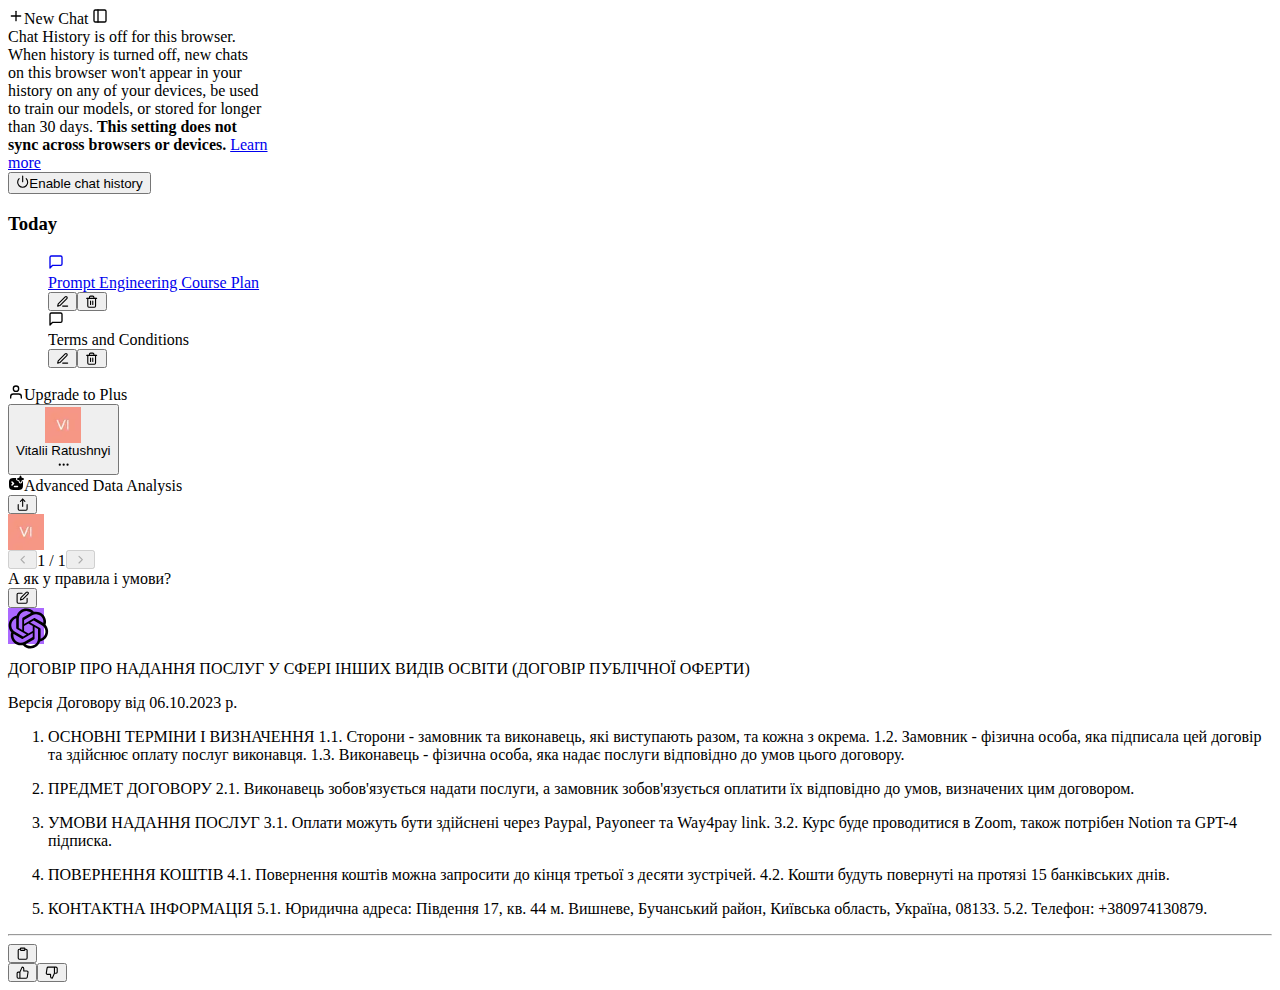
==== terms_and_conditions.html @ 93636dd3 "Terms and conditions;" ====
<html class="light" style="color-scheme: light;" lang="en-US"><head>
    <style>
        @media only screen and (max-width: 768px) { /* This is a common breakpoint for tablets and below */
            .mobile_sidebar {
                display: none;
            }
        }
    </style>
    <link rel="apple-touch-icon" sizes="180x180" href="./favicon/apple-touch-icon.png">
    <link rel="icon" type="image/png" sizes="32x32" href="./favicon/favicon-32x32.png">
    <link rel="icon" type="image/png" sizes="16x16" href="./favicon/favicon-16x16.png">
    <link rel="manifest" href="/site.webmanifest">
    <style data-rc-order="prepend" rc-util-key="@ant-design-icons">
        .anticon {
            display: inline-block;
            color: inherit;
            font-style: normal;
            line-height: 0;
            text-align: center;
            text-transform: none;
            vertical-align: -0.125em;
            text-rendering: optimizeLegibility;
            -webkit-font-smoothing: antialiased;
            -moz-osx-font-smoothing: grayscale;
        }

        .anticon > * {
            line-height: 1;
        }

        .anticon svg {
            display: inline-block;
        }

        .anticon::before {
            display: none;
        }

        .anticon .anticon-icon {
            display: block;
        }

        .anticon[tabindex] {
            cursor: pointer;
        }

        .anticon-spin::before,
        .anticon-spin {
            display: inline-block;
            -webkit-animation: loadingCircle 1s infinite linear;
            animation: loadingCircle 1s infinite linear;
        }

        @-webkit-keyframes loadingCircle {
            100% {
                -webkit-transform: rotate(360deg);
                transform: rotate(360deg);
            }
        }

        @keyframes loadingCircle {
            100% {
                -webkit-transform: rotate(360deg);
                transform: rotate(360deg);
            }
        }
    </style><style data-rc-order="prependQueue" data-css-hash="127d9k1" data-token-hash="1treug4">:where(.css-13uotkw) a{color:#1677ff;text-decoration:none;background-color:transparent;outline:none;cursor:pointer;transition:color 0.3s;-webkit-text-decoration-skip:objects;}:where(.css-13uotkw) a:hover{color:#69b1ff;}:where(.css-13uotkw) a:active{color:#0958d9;}:where(.css-13uotkw) a:active,:where(.css-13uotkw) a:hover{text-decoration:none;outline:0;}:where(.css-13uotkw) a:focus{text-decoration:none;outline:0;}:where(.css-13uotkw) a[disabled]{color:rgba(0, 0, 0, 0.25);cursor:not-allowed;}</style><style data-rc-order="prependQueue" data-css-hash="1sd47bw" data-token-hash="1treug4">:where(.css-13uotkw).ant-space{display:inline-flex;}:where(.css-13uotkw).ant-space-rtl{direction:rtl;}:where(.css-13uotkw).ant-space-vertical{flex-direction:column;}:where(.css-13uotkw).ant-space-align{flex-direction:column;}:where(.css-13uotkw).ant-space-align-center{align-items:center;}:where(.css-13uotkw).ant-space-align-start{align-items:flex-start;}:where(.css-13uotkw).ant-space-align-end{align-items:flex-end;}:where(.css-13uotkw).ant-space-align-baseline{align-items:baseline;}:where(.css-13uotkw).ant-space .ant-space-item:empty{display:none;}:where(.css-13uotkw).ant-space{display:inline-flex;}:where(.css-13uotkw).ant-space-block{display:flex;width:100%;}:where(.css-13uotkw).ant-space-vertical{flex-direction:column;}</style><style data-rc-order="prependQueue" data-css-hash="1xctx7a" data-token-hash="1treug4">:where(.css-13uotkw)[class^="ant-dropdown"],:where(.css-13uotkw)[class*=" ant-dropdown"]{font-family:-apple-system,BlinkMacSystemFont,'Segoe UI',Roboto,'Helvetica Neue',Arial,'Noto Sans',sans-serif,'Apple Color Emoji','Segoe UI Emoji','Segoe UI Symbol','Noto Color Emoji';font-size:14px;box-sizing:border-box;}:where(.css-13uotkw)[class^="ant-dropdown"]::before,:where(.css-13uotkw)[class*=" ant-dropdown"]::before,:where(.css-13uotkw)[class^="ant-dropdown"]::after,:where(.css-13uotkw)[class*=" ant-dropdown"]::after{box-sizing:border-box;}:where(.css-13uotkw)[class^="ant-dropdown"] [class^="ant-dropdown"],:where(.css-13uotkw)[class*=" ant-dropdown"] [class^="ant-dropdown"],:where(.css-13uotkw)[class^="ant-dropdown"] [class*=" ant-dropdown"],:where(.css-13uotkw)[class*=" ant-dropdown"] [class*=" ant-dropdown"]{box-sizing:border-box;}:where(.css-13uotkw)[class^="ant-dropdown"] [class^="ant-dropdown"]::before,:where(.css-13uotkw)[class*=" ant-dropdown"] [class^="ant-dropdown"]::before,:where(.css-13uotkw)[class^="ant-dropdown"] [class*=" ant-dropdown"]::before,:where(.css-13uotkw)[class*=" ant-dropdown"] [class*=" ant-dropdown"]::before,:where(.css-13uotkw)[class^="ant-dropdown"] [class^="ant-dropdown"]::after,:where(.css-13uotkw)[class*=" ant-dropdown"] [class^="ant-dropdown"]::after,:where(.css-13uotkw)[class^="ant-dropdown"] [class*=" ant-dropdown"]::after,:where(.css-13uotkw)[class*=" ant-dropdown"] [class*=" ant-dropdown"]::after{box-sizing:border-box;}:where(.css-13uotkw).ant-dropdown{box-sizing:border-box;margin:0;padding:0;color:rgba(0, 0, 0, 0.88);font-size:14px;line-height:1.5714285714285714;list-style:none;font-family:-apple-system,BlinkMacSystemFont,'Segoe UI',Roboto,'Helvetica Neue',Arial,'Noto Sans',sans-serif,'Apple Color Emoji','Segoe UI Emoji','Segoe UI Symbol','Noto Color Emoji';position:absolute;top:-9999px;left:-9999px;z-index:1050;display:block;}:where(.css-13uotkw).ant-dropdown::before{position:absolute;inset-block:-4px;z-index:-9999;opacity:0.0001;content:"";}:where(.css-13uotkw).ant-dropdown-trigger.ant-btn>.anticon-down,:where(.css-13uotkw).ant-dropdown-trigger.ant-btn>.ant-btn-icon>.anticon-down{font-size:12px;}:where(.css-13uotkw).ant-dropdown .ant-dropdown-wrap{position:relative;}:where(.css-13uotkw).ant-dropdown .ant-dropdown-wrap .ant-btn>.anticon-down{font-size:12px;}:where(.css-13uotkw).ant-dropdown .ant-dropdown-wrap .anticon-down::before{transition:transform 0.2s;}:where(.css-13uotkw).ant-dropdown .ant-dropdown-wrap-open .anticon-down::before{transform:rotate(180deg);}:where(.css-13uotkw).ant-dropdown-hidden,:where(.css-13uotkw).ant-dropdown-menu-hidden,:where(.css-13uotkw).ant-dropdown-menu-submenu-hidden{display:none;}:where(.css-13uotkw).ant-dropdown.ant-slide-down-enter.ant-slide-down-enter-active.ant-dropdown-placement-bottomLeft,:where(.css-13uotkw).ant-dropdown.ant-slide-down-appear.ant-slide-down-appear-active.ant-dropdown-placement-bottomLeft,:where(.css-13uotkw).ant-dropdown.ant-slide-down-enter.ant-slide-down-enter-active.ant-dropdown-placement-bottom,:where(.css-13uotkw).ant-dropdown.ant-slide-down-appear.ant-slide-down-appear-active.ant-dropdown-placement-bottom,:where(.css-13uotkw).ant-dropdown.ant-slide-down-enter.ant-slide-down-enter-active.ant-dropdown-placement-bottomRight,:where(.css-13uotkw).ant-dropdown.ant-slide-down-appear.ant-slide-down-appear-active.ant-dropdown-placement-bottomRight{animation-name:css-13uotkw-antSlideUpIn;}:where(.css-13uotkw).ant-dropdown.ant-slide-up-enter.ant-slide-up-enter-active.ant-dropdown-placement-topLeft,:where(.css-13uotkw).ant-dropdown.ant-slide-up-appear.ant-slide-up-appear-active.ant-dropdown-placement-topLeft,:where(.css-13uotkw).ant-dropdown.ant-slide-up-enter.ant-slide-up-enter-active.ant-dropdown-placement-top,:where(.css-13uotkw).ant-dropdown.ant-slide-up-appear.ant-slide-up-appear-active.ant-dropdown-placement-top,:where(.css-13uotkw).ant-dropdown.ant-slide-up-enter.ant-slide-up-enter-active.ant-dropdown-placement-topRight,:where(.css-13uotkw).ant-dropdown.ant-slide-up-appear.ant-slide-up-appear-active.ant-dropdown-placement-topRight{animation-name:css-13uotkw-antSlideDownIn;}:where(.css-13uotkw).ant-dropdown.ant-slide-down-leave.ant-slide-down-leave-active.ant-dropdown-placement-bottomLeft,:where(.css-13uotkw).ant-dropdown.ant-slide-down-leave.ant-slide-down-leave-active.ant-dropdown-placement-bottom,:where(.css-13uotkw).ant-dropdown.ant-slide-down-leave.ant-slide-down-leave-active.ant-dropdown-placement-bottomRight{animation-name:css-13uotkw-antSlideUpOut;}:where(.css-13uotkw).ant-dropdown.ant-slide-up-leave.ant-slide-up-leave-active.ant-dropdown-placement-topLeft,:where(.css-13uotkw).ant-dropdown.ant-slide-up-leave.ant-slide-up-leave-active.ant-dropdown-placement-top,:where(.css-13uotkw).ant-dropdown.ant-slide-up-leave.ant-slide-up-leave-active.ant-dropdown-placement-topRight{animation-name:css-13uotkw-antSlideDownOut;}:where(.css-13uotkw).ant-dropdown .ant-dropdown-arrow{position:absolute;z-index:1;display:block;pointer-events:none;width:16px;height:16px;overflow:hidden;}:where(.css-13uotkw).ant-dropdown .ant-dropdown-arrow::before{position:absolute;bottom:0;inset-inline-start:0;width:16px;height:8px;background:#ffffff;clip-path:polygon(1.6568542494923806px 100%, 50% 1.6568542494923806px, 14.34314575050762px 100%, 1.6568542494923806px 100%);clip-path:path('M 0 8 A 4 4 0 0 0 2.82842712474619 6.82842712474619 L 6.585786437626905 3.0710678118654755 A 2 2 0 0 1 9.414213562373096 3.0710678118654755 L 13.17157287525381 6.82842712474619 A 4 4 0 0 0 16 8 Z');content:"";}:where(.css-13uotkw).ant-dropdown .ant-dropdown-arrow::after{content:"";position:absolute;width:8.970562748477143px;height:8.970562748477143px;bottom:0;inset-inline:0;margin:auto;border-radius:0 0 2px 0;transform:translateY(50%) rotate(-135deg);box-shadow:2px 2px 5px rgba(0, 0, 0, 0.05);z-index:0;background:transparent;}:where(.css-13uotkw).ant-dropdown .ant-dropdown-arrow:before{background:#ffffff;}:where(.css-13uotkw).ant-dropdown-placement-top .ant-dropdown-arrow,:where(.css-13uotkw).ant-dropdown-placement-topLeft .ant-dropdown-arrow,:where(.css-13uotkw).ant-dropdown-placement-topRight .ant-dropdown-arrow{bottom:0;transform:translateY(100%) rotate(180deg);}:where(.css-13uotkw).ant-dropdown-placement-top .ant-dropdown-arrow{left:50%;transform:translateX(-50%) translateY(100%) rotate(180deg);}:where(.css-13uotkw).ant-dropdown-placement-topLeft .ant-dropdown-arrow{left:12px;}:where(.css-13uotkw).ant-dropdown-placement-topRight .ant-dropdown-arrow{right:12px;}:where(.css-13uotkw).ant-dropdown-placement-bottom .ant-dropdown-arrow,:where(.css-13uotkw).ant-dropdown-placement-bottomLeft .ant-dropdown-arrow,:where(.css-13uotkw).ant-dropdown-placement-bottomRight .ant-dropdown-arrow{top:0;transform:translateY(-100%);}:where(.css-13uotkw).ant-dropdown-placement-bottom .ant-dropdown-arrow{left:50%;transform:translateX(-50%) translateY(-100%);}:where(.css-13uotkw).ant-dropdown-placement-bottomLeft .ant-dropdown-arrow{left:12px;}:where(.css-13uotkw).ant-dropdown-placement-bottomRight .ant-dropdown-arrow{right:12px;}:where(.css-13uotkw).ant-dropdown .ant-dropdown-menu{position:relative;margin:0;}:where(.css-13uotkw).ant-dropdown-menu-submenu-popup{position:absolute;z-index:1050;background:transparent;box-shadow:none;transform-origin:0 0;}:where(.css-13uotkw).ant-dropdown-menu-submenu-popup ul,:where(.css-13uotkw).ant-dropdown-menu-submenu-popup li{list-style:none;margin:0;}:where(.css-13uotkw).ant-dropdown .ant-dropdown-menu,:where(.css-13uotkw).ant-dropdown-menu-submenu .ant-dropdown-menu{padding:4px;list-style-type:none;background-color:#ffffff;background-clip:padding-box;border-radius:8px;outline:none;box-shadow:0 6px 16px 0 rgba(0, 0, 0, 0.08),0 3px 6px -4px rgba(0, 0, 0, 0.12),0 9px 28px 8px rgba(0, 0, 0, 0.05);}:where(.css-13uotkw).ant-dropdown .ant-dropdown-menu:focus-visible,:where(.css-13uotkw).ant-dropdown-menu-submenu .ant-dropdown-menu:focus-visible{outline:4px solid #6e7375;outline-offset:1px;transition:outline-offset 0s,outline 0s;}:where(.css-13uotkw).ant-dropdown .ant-dropdown-menu .ant-dropdown-menu-item-group-title,:where(.css-13uotkw).ant-dropdown-menu-submenu .ant-dropdown-menu .ant-dropdown-menu-item-group-title{padding:5px 12px;color:rgba(0, 0, 0, 0.45);transition:all 0.2s;}:where(.css-13uotkw).ant-dropdown .ant-dropdown-menu .ant-dropdown-menu-item,:where(.css-13uotkw).ant-dropdown-menu-submenu .ant-dropdown-menu .ant-dropdown-menu-item{position:relative;display:flex;align-items:center;}:where(.css-13uotkw).ant-dropdown .ant-dropdown-menu .ant-dropdown-menu-item-icon,:where(.css-13uotkw).ant-dropdown-menu-submenu .ant-dropdown-menu .ant-dropdown-menu-item-icon{min-width:14px;margin-inline-end:8px;font-size:12px;}:where(.css-13uotkw).ant-dropdown .ant-dropdown-menu .ant-dropdown-menu-title-content,:where(.css-13uotkw).ant-dropdown-menu-submenu .ant-dropdown-menu .ant-dropdown-menu-title-content{flex:auto;}:where(.css-13uotkw).ant-dropdown .ant-dropdown-menu .ant-dropdown-menu-title-content >a,:where(.css-13uotkw).ant-dropdown-menu-submenu .ant-dropdown-menu .ant-dropdown-menu-title-content >a{color:inherit;transition:all 0.2s;}:where(.css-13uotkw).ant-dropdown .ant-dropdown-menu .ant-dropdown-menu-title-content >a:hover,:where(.css-13uotkw).ant-dropdown-menu-submenu .ant-dropdown-menu .ant-dropdown-menu-title-content >a:hover{color:inherit;}:where(.css-13uotkw).ant-dropdown .ant-dropdown-menu .ant-dropdown-menu-title-content >a::after,:where(.css-13uotkw).ant-dropdown-menu-submenu .ant-dropdown-menu .ant-dropdown-menu-title-content >a::after{position:absolute;inset:0;content:"";}:where(.css-13uotkw).ant-dropdown .ant-dropdown-menu .ant-dropdown-menu-item,:where(.css-13uotkw).ant-dropdown-menu-submenu .ant-dropdown-menu .ant-dropdown-menu-item,:where(.css-13uotkw).ant-dropdown .ant-dropdown-menu .ant-dropdown-menu-submenu-title,:where(.css-13uotkw).ant-dropdown-menu-submenu .ant-dropdown-menu .ant-dropdown-menu-submenu-title{clear:both;margin:0;padding:5px 12px;color:rgba(0, 0, 0, 0.88);font-weight:normal;font-size:14px;line-height:1.5714285714285714;cursor:pointer;transition:all 0.2s;border-radius:4px;}:where(.css-13uotkw).ant-dropdown .ant-dropdown-menu .ant-dropdown-menu-item:hover,:where(.css-13uotkw).ant-dropdown-menu-submenu .ant-dropdown-menu .ant-dropdown-menu-item:hover,:where(.css-13uotkw).ant-dropdown .ant-dropdown-menu .ant-dropdown-menu-submenu-title:hover,:where(.css-13uotkw).ant-dropdown-menu-submenu .ant-dropdown-menu .ant-dropdown-menu-submenu-title:hover,:where(.css-13uotkw).ant-dropdown .ant-dropdown-menu .ant-dropdown-menu-item-active,:where(.css-13uotkw).ant-dropdown-menu-submenu .ant-dropdown-menu .ant-dropdown-menu-item-active,:where(.css-13uotkw).ant-dropdown .ant-dropdown-menu .ant-dropdown-menu-submenu-title-active,:where(.css-13uotkw).ant-dropdown-menu-submenu .ant-dropdown-menu .ant-dropdown-menu-submenu-title-active{background-color:rgba(0, 0, 0, 0.04);}:where(.css-13uotkw).ant-dropdown .ant-dropdown-menu .ant-dropdown-menu-item:focus-visible,:where(.css-13uotkw).ant-dropdown-menu-submenu .ant-dropdown-menu .ant-dropdown-menu-item:focus-visible,:where(.css-13uotkw).ant-dropdown .ant-dropdown-menu .ant-dropdown-menu-submenu-title:focus-visible,:where(.css-13uotkw).ant-dropdown-menu-submenu .ant-dropdown-menu .ant-dropdown-menu-submenu-title:focus-visible{outline:4px solid #6e7375;outline-offset:1px;transition:outline-offset 0s,outline 0s;}:where(.css-13uotkw).ant-dropdown .ant-dropdown-menu .ant-dropdown-menu-item-selected,:where(.css-13uotkw).ant-dropdown-menu-submenu .ant-dropdown-menu .ant-dropdown-menu-item-selected,:where(.css-13uotkw).ant-dropdown .ant-dropdown-menu .ant-dropdown-menu-submenu-title-selected,:where(.css-13uotkw).ant-dropdown-menu-submenu .ant-dropdown-menu .ant-dropdown-menu-submenu-title-selected{color:#36454f;background-color:#868d8f;}:where(.css-13uotkw).ant-dropdown .ant-dropdown-menu .ant-dropdown-menu-item-selected:hover,:where(.css-13uotkw).ant-dropdown-menu-submenu .ant-dropdown-menu .ant-dropdown-menu-item-selected:hover,:where(.css-13uotkw).ant-dropdown .ant-dropdown-menu .ant-dropdown-menu-submenu-title-selected:hover,:where(.css-13uotkw).ant-dropdown-menu-submenu .ant-dropdown-menu .ant-dropdown-menu-submenu-title-selected:hover,:where(.css-13uotkw).ant-dropdown .ant-dropdown-menu .ant-dropdown-menu-item-selected-active,:where(.css-13uotkw).ant-dropdown-menu-submenu .ant-dropdown-menu .ant-dropdown-menu-item-selected-active,:where(.css-13uotkw).ant-dropdown .ant-dropdown-menu .ant-dropdown-menu-submenu-title-selected-active,:where(.css-13uotkw).ant-dropdown-menu-submenu .ant-dropdown-menu .ant-dropdown-menu-submenu-title-selected-active{background-color:#7a8082;}:where(.css-13uotkw).ant-dropdown .ant-dropdown-menu .ant-dropdown-menu-item-disabled,:where(.css-13uotkw).ant-dropdown-menu-submenu .ant-dropdown-menu .ant-dropdown-menu-item-disabled,:where(.css-13uotkw).ant-dropdown .ant-dropdown-menu .ant-dropdown-menu-submenu-title-disabled,:where(.css-13uotkw).ant-dropdown-menu-submenu .ant-dropdown-menu .ant-dropdown-menu-submenu-title-disabled{color:rgba(0, 0, 0, 0.25);cursor:not-allowed;}:where(.css-13uotkw).ant-dropdown .ant-dropdown-menu .ant-dropdown-menu-item-disabled:hover,:where(.css-13uotkw).ant-dropdown-menu-submenu .ant-dropdown-menu .ant-dropdown-menu-item-disabled:hover,:where(.css-13uotkw).ant-dropdown .ant-dropdown-menu .ant-dropdown-menu-submenu-title-disabled:hover,:where(.css-13uotkw).ant-dropdown-menu-submenu .ant-dropdown-menu .ant-dropdown-menu-submenu-title-disabled:hover{color:rgba(0, 0, 0, 0.25);background-color:#ffffff;cursor:not-allowed;}:where(.css-13uotkw).ant-dropdown .ant-dropdown-menu .ant-dropdown-menu-item-disabled a,:where(.css-13uotkw).ant-dropdown-menu-submenu .ant-dropdown-menu .ant-dropdown-menu-item-disabled a,:where(.css-13uotkw).ant-dropdown .ant-dropdown-menu .ant-dropdown-menu-submenu-title-disabled a,:where(.css-13uotkw).ant-dropdown-menu-submenu .ant-dropdown-menu .ant-dropdown-menu-submenu-title-disabled a{pointer-events:none;}:where(.css-13uotkw).ant-dropdown .ant-dropdown-menu .ant-dropdown-menu-item-divider,:where(.css-13uotkw).ant-dropdown-menu-submenu .ant-dropdown-menu .ant-dropdown-menu-item-divider,:where(.css-13uotkw).ant-dropdown .ant-dropdown-menu .ant-dropdown-menu-submenu-title-divider,:where(.css-13uotkw).ant-dropdown-menu-submenu .ant-dropdown-menu .ant-dropdown-menu-submenu-title-divider{height:1px;margin:4px 0;overflow:hidden;line-height:0;background-color:rgba(5, 5, 5, 0.06);}:where(.css-13uotkw).ant-dropdown .ant-dropdown-menu .ant-dropdown-menu-item .ant-dropdown-menu-submenu-expand-icon,:where(.css-13uotkw).ant-dropdown-menu-submenu .ant-dropdown-menu .ant-dropdown-menu-item .ant-dropdown-menu-submenu-expand-icon,:where(.css-13uotkw).ant-dropdown .ant-dropdown-menu .ant-dropdown-menu-submenu-title .ant-dropdown-menu-submenu-expand-icon,:where(.css-13uotkw).ant-dropdown-menu-submenu .ant-dropdown-menu .ant-dropdown-menu-submenu-title .ant-dropdown-menu-submenu-expand-icon{position:absolute;inset-inline-end:8px;}:where(.css-13uotkw).ant-dropdown .ant-dropdown-menu .ant-dropdown-menu-item .ant-dropdown-menu-submenu-expand-icon .ant-dropdown-menu-submenu-arrow-icon,:where(.css-13uotkw).ant-dropdown-menu-submenu .ant-dropdown-menu .ant-dropdown-menu-item .ant-dropdown-menu-submenu-expand-icon .ant-dropdown-menu-submenu-arrow-icon,:where(.css-13uotkw).ant-dropdown .ant-dropdown-menu .ant-dropdown-menu-submenu-title .ant-dropdown-menu-submenu-expand-icon .ant-dropdown-menu-submenu-arrow-icon,:where(.css-13uotkw).ant-dropdown-menu-submenu .ant-dropdown-menu .ant-dropdown-menu-submenu-title .ant-dropdown-menu-submenu-expand-icon .ant-dropdown-menu-submenu-arrow-icon{margin-inline-end:0!important;color:rgba(0, 0, 0, 0.45);font-size:12px;font-style:normal;}:where(.css-13uotkw).ant-dropdown .ant-dropdown-menu .ant-dropdown-menu-item-group-list,:where(.css-13uotkw).ant-dropdown-menu-submenu .ant-dropdown-menu .ant-dropdown-menu-item-group-list{margin:0 8px;padding:0;list-style:none;}:where(.css-13uotkw).ant-dropdown .ant-dropdown-menu .ant-dropdown-menu-submenu-title,:where(.css-13uotkw).ant-dropdown-menu-submenu .ant-dropdown-menu .ant-dropdown-menu-submenu-title{padding-inline-end:24px;}:where(.css-13uotkw).ant-dropdown .ant-dropdown-menu .ant-dropdown-menu-submenu-vertical,:where(.css-13uotkw).ant-dropdown-menu-submenu .ant-dropdown-menu .ant-dropdown-menu-submenu-vertical{position:relative;}:where(.css-13uotkw).ant-dropdown .ant-dropdown-menu .ant-dropdown-menu-submenu.ant-dropdown-menu-submenu-disabled .ant-dropdown-menu-submenu-title,:where(.css-13uotkw).ant-dropdown-menu-submenu .ant-dropdown-menu .ant-dropdown-menu-submenu.ant-dropdown-menu-submenu-disabled .ant-dropdown-menu-submenu-title,:where(.css-13uotkw).ant-dropdown .ant-dropdown-menu .ant-dropdown-menu-submenu.ant-dropdown-menu-submenu-disabled .ant-dropdown-menu-submenu-title .ant-dropdown-menu-submenu-arrow-icon,:where(.css-13uotkw).ant-dropdown-menu-submenu .ant-dropdown-menu .ant-dropdown-menu-submenu.ant-dropdown-menu-submenu-disabled .ant-dropdown-menu-submenu-title .ant-dropdown-menu-submenu-arrow-icon{color:rgba(0, 0, 0, 0.25);background-color:#ffffff;cursor:not-allowed;}:where(.css-13uotkw).ant-dropdown .ant-dropdown-menu .ant-dropdown-menu-submenu-selected .ant-dropdown-menu-submenu-title,:where(.css-13uotkw).ant-dropdown-menu-submenu .ant-dropdown-menu .ant-dropdown-menu-submenu-selected .ant-dropdown-menu-submenu-title{color:#36454f;}:where(.css-13uotkw).ant-slide-up-enter,:where(.css-13uotkw).ant-slide-up-appear{animation-duration:0.2s;animation-fill-mode:both;animation-play-state:paused;}:where(.css-13uotkw).ant-slide-up-leave{animation-duration:0.2s;animation-fill-mode:both;animation-play-state:paused;}:where(.css-13uotkw).ant-slide-up-enter.ant-slide-up-enter-active,:where(.css-13uotkw).ant-slide-up-appear.ant-slide-up-appear-active{animation-name:css-13uotkw-antSlideUpIn;animation-play-state:running;}:where(.css-13uotkw).ant-slide-up-leave.ant-slide-up-leave-active{animation-name:css-13uotkw-antSlideUpOut;animation-play-state:running;pointer-events:none;}:where(.css-13uotkw).ant-slide-up-enter,:where(.css-13uotkw).ant-slide-up-appear{transform:scale(0);transform-origin:0% 0%;opacity:0;animation-timing-function:cubic-bezier(0.23, 1, 0.32, 1);}:where(.css-13uotkw).ant-slide-up-enter-prepare,:where(.css-13uotkw).ant-slide-up-appear-prepare{transform:scale(1);}:where(.css-13uotkw).ant-slide-up-leave{animation-timing-function:cubic-bezier(0.755, 0.05, 0.855, 0.06);}:where(.css-13uotkw).ant-slide-down-enter,:where(.css-13uotkw).ant-slide-down-appear{animation-duration:0.2s;animation-fill-mode:both;animation-play-state:paused;}:where(.css-13uotkw).ant-slide-down-leave{animation-duration:0.2s;animation-fill-mode:both;animation-play-state:paused;}:where(.css-13uotkw).ant-slide-down-enter.ant-slide-down-enter-active,:where(.css-13uotkw).ant-slide-down-appear.ant-slide-down-appear-active{animation-name:css-13uotkw-antSlideDownIn;animation-play-state:running;}:where(.css-13uotkw).ant-slide-down-leave.ant-slide-down-leave-active{animation-name:css-13uotkw-antSlideDownOut;animation-play-state:running;pointer-events:none;}:where(.css-13uotkw).ant-slide-down-enter,:where(.css-13uotkw).ant-slide-down-appear{transform:scale(0);transform-origin:0% 0%;opacity:0;animation-timing-function:cubic-bezier(0.23, 1, 0.32, 1);}:where(.css-13uotkw).ant-slide-down-enter-prepare,:where(.css-13uotkw).ant-slide-down-appear-prepare{transform:scale(1);}:where(.css-13uotkw).ant-slide-down-leave{animation-timing-function:cubic-bezier(0.755, 0.05, 0.855, 0.06);}:where(.css-13uotkw).ant-move-up-enter,:where(.css-13uotkw).ant-move-up-appear{animation-duration:0.2s;animation-fill-mode:both;animation-play-state:paused;}:where(.css-13uotkw).ant-move-up-leave{animation-duration:0.2s;animation-fill-mode:both;animation-play-state:paused;}:where(.css-13uotkw).ant-move-up-enter.ant-move-up-enter-active,:where(.css-13uotkw).ant-move-up-appear.ant-move-up-appear-active{animation-name:css-13uotkw-antMoveUpIn;animation-play-state:running;}:where(.css-13uotkw).ant-move-up-leave.ant-move-up-leave-active{animation-name:css-13uotkw-antMoveUpOut;animation-play-state:running;pointer-events:none;}:where(.css-13uotkw).ant-move-up-enter,:where(.css-13uotkw).ant-move-up-appear{opacity:0;animation-timing-function:cubic-bezier(0.08, 0.82, 0.17, 1);}:where(.css-13uotkw).ant-move-up-leave{animation-timing-function:cubic-bezier(0.78, 0.14, 0.15, 0.86);}:where(.css-13uotkw).ant-move-down-enter,:where(.css-13uotkw).ant-move-down-appear{animation-duration:0.2s;animation-fill-mode:both;animation-play-state:paused;}:where(.css-13uotkw).ant-move-down-leave{animation-duration:0.2s;animation-fill-mode:both;animation-play-state:paused;}:where(.css-13uotkw).ant-move-down-enter.ant-move-down-enter-active,:where(.css-13uotkw).ant-move-down-appear.ant-move-down-appear-active{animation-name:css-13uotkw-antMoveDownIn;animation-play-state:running;}:where(.css-13uotkw).ant-move-down-leave.ant-move-down-leave-active{animation-name:css-13uotkw-antMoveDownOut;animation-play-state:running;pointer-events:none;}:where(.css-13uotkw).ant-move-down-enter,:where(.css-13uotkw).ant-move-down-appear{opacity:0;animation-timing-function:cubic-bezier(0.08, 0.82, 0.17, 1);}:where(.css-13uotkw).ant-move-down-leave{animation-timing-function:cubic-bezier(0.78, 0.14, 0.15, 0.86);}:where(.css-13uotkw).ant-zoom-big-enter,:where(.css-13uotkw).ant-zoom-big-appear{animation-duration:0.2s;animation-fill-mode:both;animation-play-state:paused;}:where(.css-13uotkw).ant-zoom-big-leave{animation-duration:0.2s;animation-fill-mode:both;animation-play-state:paused;}:where(.css-13uotkw).ant-zoom-big-enter.ant-zoom-big-enter-active,:where(.css-13uotkw).ant-zoom-big-appear.ant-zoom-big-appear-active{animation-name:css-13uotkw-antZoomBigIn;animation-play-state:running;}:where(.css-13uotkw).ant-zoom-big-leave.ant-zoom-big-leave-active{animation-name:css-13uotkw-antZoomBigOut;animation-play-state:running;pointer-events:none;}:where(.css-13uotkw).ant-zoom-big-enter,:where(.css-13uotkw).ant-zoom-big-appear{transform:scale(0);opacity:0;animation-timing-function:cubic-bezier(0.08, 0.82, 0.17, 1);}:where(.css-13uotkw).ant-zoom-big-enter-prepare,:where(.css-13uotkw).ant-zoom-big-appear-prepare{transform:none;}:where(.css-13uotkw).ant-zoom-big-leave{animation-timing-function:cubic-bezier(0.78, 0.14, 0.15, 0.86);}:where(.css-13uotkw).ant-dropdown .ant-dropdown-menu .ant-dropdown-menu-item.ant-dropdown-menu-item-danger:not(.ant-dropdown-menu-item-disabled),:where(.css-13uotkw).ant-dropdown-menu-submenu .ant-dropdown-menu .ant-dropdown-menu-item.ant-dropdown-menu-item-danger:not(.ant-dropdown-menu-item-disabled){color:#ff4d4f;}:where(.css-13uotkw).ant-dropdown .ant-dropdown-menu .ant-dropdown-menu-item.ant-dropdown-menu-item-danger:not(.ant-dropdown-menu-item-disabled):hover,:where(.css-13uotkw).ant-dropdown-menu-submenu .ant-dropdown-menu .ant-dropdown-menu-item.ant-dropdown-menu-item-danger:not(.ant-dropdown-menu-item-disabled):hover{color:#fff;background-color:#ff4d4f;}</style><style data-rc-order="prependQueue" data-css-hash="_effect-css-13uotkw-antSlideUpIn">@keyframes css-13uotkw-antSlideUpIn{0%{transform:scaleY(0.8);transform-origin:0% 0%;opacity:0;}100%{transform:scaleY(1);transform-origin:0% 0%;opacity:1;}}</style><style data-rc-order="prependQueue" data-css-hash="_effect-css-13uotkw-antSlideDownIn">@keyframes css-13uotkw-antSlideDownIn{0%{transform:scaleY(0.8);transform-origin:100% 100%;opacity:0;}100%{transform:scaleY(1);transform-origin:100% 100%;opacity:1;}}</style><style data-rc-order="prependQueue" data-css-hash="_effect-css-13uotkw-antSlideUpOut">@keyframes css-13uotkw-antSlideUpOut{0%{transform:scaleY(1);transform-origin:0% 0%;opacity:1;}100%{transform:scaleY(0.8);transform-origin:0% 0%;opacity:0;}}</style><style data-rc-order="prependQueue" data-css-hash="_effect-css-13uotkw-antSlideDownOut">@keyframes css-13uotkw-antSlideDownOut{0%{transform:scaleY(1);transform-origin:100% 100%;opacity:1;}100%{transform:scaleY(0.8);transform-origin:100% 100%;opacity:0;}}</style><style data-rc-order="prependQueue" data-css-hash="_effect-css-13uotkw-antMoveUpIn">@keyframes css-13uotkw-antMoveUpIn{0%{transform:translate3d(0, -100%, 0);transform-origin:0 0;opacity:0;}100%{transform:translate3d(0, 0, 0);transform-origin:0 0;opacity:1;}}</style><style data-rc-order="prependQueue" data-css-hash="_effect-css-13uotkw-antMoveUpOut">@keyframes css-13uotkw-antMoveUpOut{0%{transform:translate3d(0, 0, 0);transform-origin:0 0;opacity:1;}100%{transform:translate3d(0, -100%, 0);transform-origin:0 0;opacity:0;}}</style><style data-rc-order="prependQueue" data-css-hash="_effect-css-13uotkw-antMoveDownIn">@keyframes css-13uotkw-antMoveDownIn{0%{transform:translate3d(0, 100%, 0);transform-origin:0 0;opacity:0;}100%{transform:translate3d(0, 0, 0);transform-origin:0 0;opacity:1;}}</style><style data-rc-order="prependQueue" data-css-hash="_effect-css-13uotkw-antMoveDownOut">@keyframes css-13uotkw-antMoveDownOut{0%{transform:translate3d(0, 0, 0);transform-origin:0 0;opacity:1;}100%{transform:translate3d(0, 100%, 0);transform-origin:0 0;opacity:0;}}</style><style data-rc-order="prependQueue" data-css-hash="_effect-css-13uotkw-antZoomBigIn">@keyframes css-13uotkw-antZoomBigIn{0%{transform:scale(0.8);opacity:0;}100%{transform:scale(1);opacity:1;}}</style><style data-rc-order="prependQueue" data-css-hash="_effect-css-13uotkw-antZoomBigOut">@keyframes css-13uotkw-antZoomBigOut{0%{transform:scale(1);}100%{transform:scale(0.8);opacity:0;}}</style><style data-rc-order="prependQueue" data-css-hash="16j0yqk" data-token-hash="1treug4">:where(.css-13uotkw)[class^="ant-wave"],:where(.css-13uotkw)[class*=" ant-wave"]{font-family:-apple-system,BlinkMacSystemFont,'Segoe UI',Roboto,'Helvetica Neue',Arial,'Noto Sans',sans-serif,'Apple Color Emoji','Segoe UI Emoji','Segoe UI Symbol','Noto Color Emoji';font-size:14px;box-sizing:border-box;}:where(.css-13uotkw)[class^="ant-wave"]::before,:where(.css-13uotkw)[class*=" ant-wave"]::before,:where(.css-13uotkw)[class^="ant-wave"]::after,:where(.css-13uotkw)[class*=" ant-wave"]::after{box-sizing:border-box;}:where(.css-13uotkw)[class^="ant-wave"] [class^="ant-wave"],:where(.css-13uotkw)[class*=" ant-wave"] [class^="ant-wave"],:where(.css-13uotkw)[class^="ant-wave"] [class*=" ant-wave"],:where(.css-13uotkw)[class*=" ant-wave"] [class*=" ant-wave"]{box-sizing:border-box;}:where(.css-13uotkw)[class^="ant-wave"] [class^="ant-wave"]::before,:where(.css-13uotkw)[class*=" ant-wave"] [class^="ant-wave"]::before,:where(.css-13uotkw)[class^="ant-wave"] [class*=" ant-wave"]::before,:where(.css-13uotkw)[class*=" ant-wave"] [class*=" ant-wave"]::before,:where(.css-13uotkw)[class^="ant-wave"] [class^="ant-wave"]::after,:where(.css-13uotkw)[class*=" ant-wave"] [class^="ant-wave"]::after,:where(.css-13uotkw)[class^="ant-wave"] [class*=" ant-wave"]::after,:where(.css-13uotkw)[class*=" ant-wave"] [class*=" ant-wave"]::after{box-sizing:border-box;}:where(.css-13uotkw).ant-wave{position:absolute;background:transparent;pointer-events:none;box-sizing:border-box;color:var(--wave-color, #36454f);box-shadow:0 0 0 0 currentcolor;opacity:0.2;}:where(.css-13uotkw).ant-wave.wave-motion-appear{transition:box-shadow 0.4s cubic-bezier(0.08, 0.82, 0.17, 1),opacity 2s cubic-bezier(0.08, 0.82, 0.17, 1);}:where(.css-13uotkw).ant-wave.wave-motion-appear-active{box-shadow:0 0 0 6px currentcolor;opacity:0;}</style><style data-rc-order="prependQueue" data-css-hash="1pcs3qb" data-token-hash="1treug4">:where(.css-13uotkw)[class^="ant-btn"],:where(.css-13uotkw)[class*=" ant-btn"]{font-family:-apple-system,BlinkMacSystemFont,'Segoe UI',Roboto,'Helvetica Neue',Arial,'Noto Sans',sans-serif,'Apple Color Emoji','Segoe UI Emoji','Segoe UI Symbol','Noto Color Emoji';font-size:14px;box-sizing:border-box;}:where(.css-13uotkw)[class^="ant-btn"]::before,:where(.css-13uotkw)[class*=" ant-btn"]::before,:where(.css-13uotkw)[class^="ant-btn"]::after,:where(.css-13uotkw)[class*=" ant-btn"]::after{box-sizing:border-box;}:where(.css-13uotkw)[class^="ant-btn"] [class^="ant-btn"],:where(.css-13uotkw)[class*=" ant-btn"] [class^="ant-btn"],:where(.css-13uotkw)[class^="ant-btn"] [class*=" ant-btn"],:where(.css-13uotkw)[class*=" ant-btn"] [class*=" ant-btn"]{box-sizing:border-box;}:where(.css-13uotkw)[class^="ant-btn"] [class^="ant-btn"]::before,:where(.css-13uotkw)[class*=" ant-btn"] [class^="ant-btn"]::before,:where(.css-13uotkw)[class^="ant-btn"] [class*=" ant-btn"]::before,:where(.css-13uotkw)[class*=" ant-btn"] [class*=" ant-btn"]::before,:where(.css-13uotkw)[class^="ant-btn"] [class^="ant-btn"]::after,:where(.css-13uotkw)[class*=" ant-btn"] [class^="ant-btn"]::after,:where(.css-13uotkw)[class^="ant-btn"] [class*=" ant-btn"]::after,:where(.css-13uotkw)[class*=" ant-btn"] [class*=" ant-btn"]::after{box-sizing:border-box;}:where(.css-13uotkw).ant-btn{outline:none;position:relative;display:inline-block;font-weight:400;white-space:nowrap;text-align:center;background-image:none;background-color:transparent;border:1px solid transparent;cursor:pointer;transition:all 0.2s cubic-bezier(0.645, 0.045, 0.355, 1);user-select:none;touch-action:manipulation;line-height:1.5714285714285714;color:rgba(0, 0, 0, 0.88);}:where(.css-13uotkw).ant-btn:disabled>*{pointer-events:none;}:where(.css-13uotkw).ant-btn >span{display:inline-block;}:where(.css-13uotkw).ant-btn .ant-btn-icon{line-height:0;}:where(.css-13uotkw).ant-btn >.anticon+span,:where(.css-13uotkw).ant-btn >span+.anticon{margin-inline-start:8px;}:where(.css-13uotkw).ant-btn:not(.ant-btn-icon-only)>.ant-btn-icon.ant-btn-loading-icon,:where(.css-13uotkw).ant-btn:not(.ant-btn-icon-only)>.ant-btn-icon:not(:last-child){margin-inline-end:8px;}:where(.css-13uotkw).ant-btn >a{color:currentColor;}:where(.css-13uotkw).ant-btn:not(:disabled):focus-visible{outline:4px solid #6e7375;outline-offset:1px;transition:outline-offset 0s,outline 0s;}:where(.css-13uotkw).ant-btn-icon-only.ant-btn-compact-item{flex:none;}:where(.css-13uotkw).ant-btn-compact-item.ant-btn-primary:not([disabled])+.ant-btn-compact-item.ant-btn-primary:not([disabled]){position:relative;}:where(.css-13uotkw).ant-btn-compact-item.ant-btn-primary:not([disabled])+.ant-btn-compact-item.ant-btn-primary:not([disabled]):before{position:absolute;top:-1px;inset-inline-start:-1px;display:inline-block;width:1px;height:calc(100% + 2px);background-color:#4d565c;content:"";}:where(.css-13uotkw).ant-btn-compact-vertical-item.ant-btn-primary:not([disabled])+.ant-btn-compact-vertical-item.ant-btn-primary:not([disabled]){position:relative;}:where(.css-13uotkw).ant-btn-compact-vertical-item.ant-btn-primary:not([disabled])+.ant-btn-compact-vertical-item.ant-btn-primary:not([disabled]):before{position:absolute;top:-1px;inset-inline-start:-1px;display:inline-block;width:calc(100% + 2px);height:1px;background-color:#4d565c;content:"";}:where(.css-13uotkw).ant-btn.ant-btn-sm{font-size:14px;height:24px;padding:0px 7px;border-radius:4px;}:where(.css-13uotkw).ant-btn.ant-btn-sm.ant-btn-icon-only{width:24px;padding-inline-start:0;padding-inline-end:0;}:where(.css-13uotkw).ant-btn.ant-btn-sm.ant-btn-icon-only.ant-btn-round{width:auto;}:where(.css-13uotkw).ant-btn.ant-btn-sm.ant-btn-icon-only .anticon{font-size:12px;}:where(.css-13uotkw).ant-btn.ant-btn-sm.ant-btn-loading{opacity:0.65;cursor:default;}:where(.css-13uotkw).ant-btn.ant-btn-sm .ant-btn-loading-icon{transition:width 0.3s cubic-bezier(0.645, 0.045, 0.355, 1),opacity 0.3s cubic-bezier(0.645, 0.045, 0.355, 1);}:where(.css-13uotkw).ant-btn.ant-btn-circle.ant-btn-sm{min-width:24px;padding-inline-start:0;padding-inline-end:0;border-radius:50%;}:where(.css-13uotkw).ant-btn.ant-btn-round.ant-btn-sm{border-radius:24px;padding-inline-start:12px;padding-inline-end:12px;}:where(.css-13uotkw).ant-btn{font-size:14px;height:32px;padding:4px 15px;border-radius:6px;}:where(.css-13uotkw).ant-btn.ant-btn-icon-only{width:32px;padding-inline-start:0;padding-inline-end:0;}:where(.css-13uotkw).ant-btn.ant-btn-icon-only.ant-btn-round{width:auto;}:where(.css-13uotkw).ant-btn.ant-btn-icon-only .anticon{font-size:14px;}:where(.css-13uotkw).ant-btn.ant-btn-loading{opacity:0.65;cursor:default;}:where(.css-13uotkw).ant-btn .ant-btn-loading-icon{transition:width 0.3s cubic-bezier(0.645, 0.045, 0.355, 1),opacity 0.3s cubic-bezier(0.645, 0.045, 0.355, 1);}:where(.css-13uotkw).ant-btn.ant-btn-circle{min-width:32px;padding-inline-start:0;padding-inline-end:0;border-radius:50%;}:where(.css-13uotkw).ant-btn.ant-btn-round{border-radius:32px;padding-inline-start:16px;padding-inline-end:16px;}:where(.css-13uotkw).ant-btn.ant-btn-lg{font-size:14px;height:40px;padding:8px 15px;border-radius:8px;}:where(.css-13uotkw).ant-btn.ant-btn-lg.ant-btn-icon-only{width:40px;padding-inline-start:0;padding-inline-end:0;}:where(.css-13uotkw).ant-btn.ant-btn-lg.ant-btn-icon-only.ant-btn-round{width:auto;}:where(.css-13uotkw).ant-btn.ant-btn-lg.ant-btn-icon-only .anticon{font-size:16px;}:where(.css-13uotkw).ant-btn.ant-btn-lg.ant-btn-loading{opacity:0.65;cursor:default;}:where(.css-13uotkw).ant-btn.ant-btn-lg .ant-btn-loading-icon{transition:width 0.3s cubic-bezier(0.645, 0.045, 0.355, 1),opacity 0.3s cubic-bezier(0.645, 0.045, 0.355, 1);}:where(.css-13uotkw).ant-btn.ant-btn-circle.ant-btn-lg{min-width:40px;padding-inline-start:0;padding-inline-end:0;border-radius:50%;}:where(.css-13uotkw).ant-btn.ant-btn-round.ant-btn-lg{border-radius:40px;padding-inline-start:20px;padding-inline-end:20px;}:where(.css-13uotkw).ant-btn.ant-btn-block{width:100%;}:where(.css-13uotkw).ant-btn-default{background-color:#ffffff;border-color:#d9d9d9;box-shadow:0 2px 0 rgba(0, 0, 0, 0.02);}:where(.css-13uotkw).ant-btn-default:disabled,:where(.css-13uotkw).ant-btn-default.ant-btn-disabled{cursor:not-allowed;border-color:#d9d9d9;color:rgba(0, 0, 0, 0.25);background-color:rgba(0, 0, 0, 0.04);box-shadow:none;}:where(.css-13uotkw).ant-btn-default:not(:disabled):not(.ant-btn-disabled):hover{color:#4d565c;border-color:#4d565c;}:where(.css-13uotkw).ant-btn-default:not(:disabled):not(.ant-btn-disabled):active{color:#1a2229;border-color:#1a2229;}:where(.css-13uotkw).ant-btn-default.ant-btn-background-ghost{color:#ffffff;background-color:transparent;border-color:#ffffff;box-shadow:none;}:where(.css-13uotkw).ant-btn-default.ant-btn-background-ghost:not(:disabled):not(.ant-btn-disabled):hover{background-color:transparent;}:where(.css-13uotkw).ant-btn-default.ant-btn-background-ghost:not(:disabled):not(.ant-btn-disabled):active{background-color:transparent;}:where(.css-13uotkw).ant-btn-default.ant-btn-background-ghost:disabled{cursor:not-allowed;color:rgba(0, 0, 0, 0.25);border-color:#d9d9d9;}:where(.css-13uotkw).ant-btn-default.ant-btn-dangerous{color:#ff4d4f;border-color:#ff4d4f;}:where(.css-13uotkw).ant-btn-default.ant-btn-dangerous:not(:disabled):not(.ant-btn-disabled):hover{color:#ff7875;border-color:#ffa39e;}:where(.css-13uotkw).ant-btn-default.ant-btn-dangerous:not(:disabled):not(.ant-btn-disabled):active{color:#d9363e;border-color:#d9363e;}:where(.css-13uotkw).ant-btn-default.ant-btn-dangerous.ant-btn-background-ghost{color:#ff4d4f;background-color:transparent;border-color:#ff4d4f;box-shadow:none;}:where(.css-13uotkw).ant-btn-default.ant-btn-dangerous.ant-btn-background-ghost:not(:disabled):not(.ant-btn-disabled):hover{background-color:transparent;}:where(.css-13uotkw).ant-btn-default.ant-btn-dangerous.ant-btn-background-ghost:not(:disabled):not(.ant-btn-disabled):active{background-color:transparent;}:where(.css-13uotkw).ant-btn-default.ant-btn-dangerous.ant-btn-background-ghost:disabled{cursor:not-allowed;color:rgba(0, 0, 0, 0.25);border-color:#d9d9d9;}:where(.css-13uotkw).ant-btn-default.ant-btn-dangerous:disabled,:where(.css-13uotkw).ant-btn-default.ant-btn-dangerous.ant-btn-disabled{cursor:not-allowed;border-color:#d9d9d9;color:rgba(0, 0, 0, 0.25);background-color:rgba(0, 0, 0, 0.04);box-shadow:none;}:where(.css-13uotkw).ant-btn-primary{color:#fff;background-color:#36454f;box-shadow:0 2px 0 rgba(3, 18, 22, 0.48);}:where(.css-13uotkw).ant-btn-primary:disabled,:where(.css-13uotkw).ant-btn-primary.ant-btn-disabled{cursor:not-allowed;border-color:#d9d9d9;color:rgba(0, 0, 0, 0.25);background-color:rgba(0, 0, 0, 0.04);box-shadow:none;}:where(.css-13uotkw).ant-btn-primary:not(:disabled):not(.ant-btn-disabled):hover{color:#fff;background-color:#4d565c;}:where(.css-13uotkw).ant-btn-primary:not(:disabled):not(.ant-btn-disabled):active{color:#fff;background-color:#1a2229;}:where(.css-13uotkw).ant-btn-primary.ant-btn-background-ghost{color:#36454f;background-color:transparent;border-color:#36454f;box-shadow:none;}:where(.css-13uotkw).ant-btn-primary.ant-btn-background-ghost:not(:disabled):not(.ant-btn-disabled):hover{background-color:transparent;color:#4d565c;border-color:#4d565c;}:where(.css-13uotkw).ant-btn-primary.ant-btn-background-ghost:not(:disabled):not(.ant-btn-disabled):active{background-color:transparent;color:#1a2229;border-color:#1a2229;}:where(.css-13uotkw).ant-btn-primary.ant-btn-background-ghost:disabled{cursor:not-allowed;color:rgba(0, 0, 0, 0.25);border-color:#d9d9d9;}:where(.css-13uotkw).ant-btn-primary.ant-btn-dangerous{background-color:#ff4d4f;box-shadow:0 2px 0 rgba(255, 38, 5, 0.06);}:where(.css-13uotkw).ant-btn-primary.ant-btn-dangerous:not(:disabled):not(.ant-btn-disabled):hover{background-color:#ff7875;}:where(.css-13uotkw).ant-btn-primary.ant-btn-dangerous:not(:disabled):not(.ant-btn-disabled):active{background-color:#d9363e;}:where(.css-13uotkw).ant-btn-primary.ant-btn-dangerous.ant-btn-background-ghost{color:#ff4d4f;background-color:transparent;border-color:#ff4d4f;box-shadow:none;}:where(.css-13uotkw).ant-btn-primary.ant-btn-dangerous.ant-btn-background-ghost:not(:disabled):not(.ant-btn-disabled):hover{background-color:transparent;color:#ff7875;border-color:#ff7875;}:where(.css-13uotkw).ant-btn-primary.ant-btn-dangerous.ant-btn-background-ghost:not(:disabled):not(.ant-btn-disabled):active{background-color:transparent;color:#d9363e;border-color:#d9363e;}:where(.css-13uotkw).ant-btn-primary.ant-btn-dangerous.ant-btn-background-ghost:disabled{cursor:not-allowed;color:rgba(0, 0, 0, 0.25);border-color:#d9d9d9;}:where(.css-13uotkw).ant-btn-primary.ant-btn-dangerous:disabled,:where(.css-13uotkw).ant-btn-primary.ant-btn-dangerous.ant-btn-disabled{cursor:not-allowed;border-color:#d9d9d9;color:rgba(0, 0, 0, 0.25);background-color:rgba(0, 0, 0, 0.04);box-shadow:none;}:where(.css-13uotkw).ant-btn-dashed{background-color:#ffffff;border-color:#d9d9d9;box-shadow:0 2px 0 rgba(0, 0, 0, 0.02);border-style:dashed;}:where(.css-13uotkw).ant-btn-dashed:disabled,:where(.css-13uotkw).ant-btn-dashed.ant-btn-disabled{cursor:not-allowed;border-color:#d9d9d9;color:rgba(0, 0, 0, 0.25);background-color:rgba(0, 0, 0, 0.04);box-shadow:none;}:where(.css-13uotkw).ant-btn-dashed:not(:disabled):not(.ant-btn-disabled):hover{color:#4d565c;border-color:#4d565c;}:where(.css-13uotkw).ant-btn-dashed:not(:disabled):not(.ant-btn-disabled):active{color:#1a2229;border-color:#1a2229;}:where(.css-13uotkw).ant-btn-dashed.ant-btn-background-ghost{color:#ffffff;background-color:transparent;border-color:#ffffff;box-shadow:none;}:where(.css-13uotkw).ant-btn-dashed.ant-btn-background-ghost:not(:disabled):not(.ant-btn-disabled):hover{background-color:transparent;}:where(.css-13uotkw).ant-btn-dashed.ant-btn-background-ghost:not(:disabled):not(.ant-btn-disabled):active{background-color:transparent;}:where(.css-13uotkw).ant-btn-dashed.ant-btn-background-ghost:disabled{cursor:not-allowed;color:rgba(0, 0, 0, 0.25);border-color:#d9d9d9;}:where(.css-13uotkw).ant-btn-dashed.ant-btn-dangerous{color:#ff4d4f;border-color:#ff4d4f;}:where(.css-13uotkw).ant-btn-dashed.ant-btn-dangerous:not(:disabled):not(.ant-btn-disabled):hover{color:#ff7875;border-color:#ffa39e;}:where(.css-13uotkw).ant-btn-dashed.ant-btn-dangerous:not(:disabled):not(.ant-btn-disabled):active{color:#d9363e;border-color:#d9363e;}:where(.css-13uotkw).ant-btn-dashed.ant-btn-dangerous.ant-btn-background-ghost{color:#ff4d4f;background-color:transparent;border-color:#ff4d4f;box-shadow:none;}:where(.css-13uotkw).ant-btn-dashed.ant-btn-dangerous.ant-btn-background-ghost:not(:disabled):not(.ant-btn-disabled):hover{background-color:transparent;}:where(.css-13uotkw).ant-btn-dashed.ant-btn-dangerous.ant-btn-background-ghost:not(:disabled):not(.ant-btn-disabled):active{background-color:transparent;}:where(.css-13uotkw).ant-btn-dashed.ant-btn-dangerous.ant-btn-background-ghost:disabled{cursor:not-allowed;color:rgba(0, 0, 0, 0.25);border-color:#d9d9d9;}:where(.css-13uotkw).ant-btn-dashed.ant-btn-dangerous:disabled,:where(.css-13uotkw).ant-btn-dashed.ant-btn-dangerous.ant-btn-disabled{cursor:not-allowed;border-color:#d9d9d9;color:rgba(0, 0, 0, 0.25);background-color:rgba(0, 0, 0, 0.04);box-shadow:none;}:where(.css-13uotkw).ant-btn-link{color:#1677ff;}:where(.css-13uotkw).ant-btn-link:not(:disabled):not(.ant-btn-disabled):hover{color:#69b1ff;}:where(.css-13uotkw).ant-btn-link:not(:disabled):not(.ant-btn-disabled):active{color:#0958d9;}:where(.css-13uotkw).ant-btn-link:disabled,:where(.css-13uotkw).ant-btn-link.ant-btn-disabled{cursor:not-allowed;color:rgba(0, 0, 0, 0.25);}:where(.css-13uotkw).ant-btn-link.ant-btn-dangerous{color:#ff4d4f;}:where(.css-13uotkw).ant-btn-link.ant-btn-dangerous:not(:disabled):not(.ant-btn-disabled):hover{color:#ff7875;}:where(.css-13uotkw).ant-btn-link.ant-btn-dangerous:not(:disabled):not(.ant-btn-disabled):active{color:#d9363e;}:where(.css-13uotkw).ant-btn-link.ant-btn-dangerous:disabled,:where(.css-13uotkw).ant-btn-link.ant-btn-dangerous.ant-btn-disabled{cursor:not-allowed;color:rgba(0, 0, 0, 0.25);}:where(.css-13uotkw).ant-btn-text:not(:disabled):not(.ant-btn-disabled):hover{color:rgba(0, 0, 0, 0.88);background-color:rgba(0, 0, 0, 0.06);}:where(.css-13uotkw).ant-btn-text:not(:disabled):not(.ant-btn-disabled):active{color:rgba(0, 0, 0, 0.88);background-color:rgba(0, 0, 0, 0.15);}:where(.css-13uotkw).ant-btn-text:disabled,:where(.css-13uotkw).ant-btn-text.ant-btn-disabled{cursor:not-allowed;color:rgba(0, 0, 0, 0.25);}:where(.css-13uotkw).ant-btn-text.ant-btn-dangerous{color:#ff4d4f;}:where(.css-13uotkw).ant-btn-text.ant-btn-dangerous:disabled,:where(.css-13uotkw).ant-btn-text.ant-btn-dangerous.ant-btn-disabled{cursor:not-allowed;color:rgba(0, 0, 0, 0.25);}:where(.css-13uotkw).ant-btn-text.ant-btn-dangerous:not(:disabled):not(.ant-btn-disabled):hover{color:#ff7875;background-color:#fff2f0;}:where(.css-13uotkw).ant-btn-text.ant-btn-dangerous:not(:disabled):not(.ant-btn-disabled):active{color:#ff7875;background-color:#fff2f0;}:where(.css-13uotkw).ant-btn-ghost.ant-btn-background-ghost{color:#ffffff;background-color:transparent;border-color:#ffffff;box-shadow:none;}:where(.css-13uotkw).ant-btn-ghost.ant-btn-background-ghost:not(:disabled):not(.ant-btn-disabled):hover{background-color:transparent;}:where(.css-13uotkw).ant-btn-ghost.ant-btn-background-ghost:not(:disabled):not(.ant-btn-disabled):active{background-color:transparent;}:where(.css-13uotkw).ant-btn-ghost.ant-btn-background-ghost:disabled{cursor:not-allowed;color:rgba(0, 0, 0, 0.25);border-color:#d9d9d9;}:where(.css-13uotkw).ant-btn-group{position:relative;display:inline-flex;}:where(.css-13uotkw).ant-btn-group >span:not(:last-child),:where(.css-13uotkw).ant-btn-group >.ant-btn:not(:last-child),:where(.css-13uotkw).ant-btn-group >span:not(:last-child)>.ant-btn,:where(.css-13uotkw).ant-btn-group >.ant-btn:not(:last-child)>.ant-btn{border-start-end-radius:0;border-end-end-radius:0;}:where(.css-13uotkw).ant-btn-group >span:not(:first-child),:where(.css-13uotkw).ant-btn-group >.ant-btn:not(:first-child){margin-inline-start:-1px;}:where(.css-13uotkw).ant-btn-group >span:not(:first-child),:where(.css-13uotkw).ant-btn-group >.ant-btn:not(:first-child),:where(.css-13uotkw).ant-btn-group >span:not(:first-child)>.ant-btn,:where(.css-13uotkw).ant-btn-group >.ant-btn:not(:first-child)>.ant-btn{border-start-start-radius:0;border-end-start-radius:0;}:where(.css-13uotkw).ant-btn-group .ant-btn{position:relative;z-index:1;}:where(.css-13uotkw).ant-btn-group .ant-btn:hover,:where(.css-13uotkw).ant-btn-group .ant-btn:focus,:where(.css-13uotkw).ant-btn-group .ant-btn:active{z-index:2;}:where(.css-13uotkw).ant-btn-group .ant-btn[disabled]{z-index:0;}:where(.css-13uotkw).ant-btn-group .ant-btn-icon-only{font-size:14px;}:where(.css-13uotkw).ant-btn-group >span:not(:last-child):not(:disabled),:where(.css-13uotkw).ant-btn-group >.ant-btn-primary:not(:last-child):not(:disabled),:where(.css-13uotkw).ant-btn-group >span:not(:last-child)>.ant-btn-primary:not(:disabled),:where(.css-13uotkw).ant-btn-group >.ant-btn-primary:not(:last-child)>.ant-btn-primary:not(:disabled){border-inline-end-color:#4d565c;}:where(.css-13uotkw).ant-btn-group >span:not(:first-child):not(:disabled),:where(.css-13uotkw).ant-btn-group >.ant-btn-primary:not(:first-child):not(:disabled),:where(.css-13uotkw).ant-btn-group >span:not(:first-child)>.ant-btn-primary:not(:disabled),:where(.css-13uotkw).ant-btn-group >.ant-btn-primary:not(:first-child)>.ant-btn-primary:not(:disabled){border-inline-start-color:#4d565c;}:where(.css-13uotkw).ant-btn-group >span:not(:last-child):not(:disabled),:where(.css-13uotkw).ant-btn-group >.ant-btn-danger:not(:last-child):not(:disabled),:where(.css-13uotkw).ant-btn-group >span:not(:last-child)>.ant-btn-danger:not(:disabled),:where(.css-13uotkw).ant-btn-group >.ant-btn-danger:not(:last-child)>.ant-btn-danger:not(:disabled){border-inline-end-color:#ff7875;}:where(.css-13uotkw).ant-btn-group >span:not(:first-child):not(:disabled),:where(.css-13uotkw).ant-btn-group >.ant-btn-danger:not(:first-child):not(:disabled),:where(.css-13uotkw).ant-btn-group >span:not(:first-child)>.ant-btn-danger:not(:disabled),:where(.css-13uotkw).ant-btn-group >.ant-btn-danger:not(:first-child)>.ant-btn-danger:not(:disabled){border-inline-start-color:#ff7875;}:where(.css-13uotkw).ant-btn-compact-item:not(.ant-btn-compact-last-item){margin-inline-end:-1px;}:where(.css-13uotkw).ant-btn-compact-item:hover,:where(.css-13uotkw).ant-btn-compact-item:focus,:where(.css-13uotkw).ant-btn-compact-item:active{z-index:2;}:where(.css-13uotkw).ant-btn-compact-item[disabled]{z-index:0;}:where(.css-13uotkw).ant-btn-compact-item:not(.ant-btn-compact-first-item):not(.ant-btn-compact-last-item){border-radius:0;}:where(.css-13uotkw).ant-btn-compact-item:not(.ant-btn-compact-last-item).ant-btn-compact-first-item,:where(.css-13uotkw).ant-btn-compact-item:not(.ant-btn-compact-last-item).ant-btn-compact-first-item.ant-btn-sm,:where(.css-13uotkw).ant-btn-compact-item:not(.ant-btn-compact-last-item).ant-btn-compact-first-item.ant-btn-lg{border-start-end-radius:0;border-end-end-radius:0;}:where(.css-13uotkw).ant-btn-compact-item:not(.ant-btn-compact-first-item).ant-btn-compact-last-item,:where(.css-13uotkw).ant-btn-compact-item:not(.ant-btn-compact-first-item).ant-btn-compact-last-item.ant-btn-sm,:where(.css-13uotkw).ant-btn-compact-item:not(.ant-btn-compact-first-item).ant-btn-compact-last-item.ant-btn-lg{border-start-start-radius:0;border-end-start-radius:0;}:where(.css-13uotkw).ant-btn-compact-vertical-item:not(.ant-btn-compact-vertical-last-item){margin-bottom:-1px;}:where(.css-13uotkw).ant-btn-compact-vertical-item:hover,:where(.css-13uotkw).ant-btn-compact-vertical-item:focus,:where(.css-13uotkw).ant-btn-compact-vertical-item:active{z-index:2;}:where(.css-13uotkw).ant-btn-compact-vertical-item[disabled]{z-index:0;}:where(.css-13uotkw).ant-btn-compact-vertical-item:not(.ant-btn-compact-vertical-first-item):not(.ant-btn-compact-vertical-last-item){border-radius:0;}:where(.css-13uotkw).ant-btn-compact-vertical-item.ant-btn-compact-vertical-first-item:not(.ant-btn-compact-vertical-last-item),:where(.css-13uotkw).ant-btn-compact-vertical-item.ant-btn-compact-vertical-first-item:not(.ant-btn-compact-vertical-last-item).ant-btn-sm,:where(.css-13uotkw).ant-btn-compact-vertical-item.ant-btn-compact-vertical-first-item:not(.ant-btn-compact-vertical-last-item).ant-btn-lg{border-end-end-radius:0;border-end-start-radius:0;}:where(.css-13uotkw).ant-btn-compact-vertical-item.ant-btn-compact-vertical-last-item:not(.ant-btn-compact-vertical-first-item),:where(.css-13uotkw).ant-btn-compact-vertical-item.ant-btn-compact-vertical-last-item:not(.ant-btn-compact-vertical-first-item).ant-btn-sm,:where(.css-13uotkw).ant-btn-compact-vertical-item.ant-btn-compact-vertical-last-item:not(.ant-btn-compact-vertical-first-item).ant-btn-lg{border-start-start-radius:0;border-start-end-radius:0;}</style><style data-rc-order="prependQueue" data-css-hash="165bgup" data-token-hash="411w22">.anticon{display:inline-flex;align-items:center;color:inherit;font-style:normal;line-height:0;text-align:center;text-transform:none;vertical-align:-0.125em;text-rendering:optimizeLegibility;-webkit-font-smoothing:antialiased;-moz-osx-font-smoothing:grayscale;}.anticon >*{line-height:1;}.anticon svg{display:inline-block;}.anticon .anticon .anticon-icon{display:block;}</style><meta charset="utf-8"><title>Промпт Інжиніринг: База, Грунт</title><meta name="title" content="ChatGPT: Get instant answers, find inspiration, learn something new"><meta name="keywords" content="ai chat,ai,chap gpt,chat gbt,chat gpt 3,chat gpt login,chat gpt website,chat gpt,chat gtp,chat openai,chat,chatai,chatbot gpt,chatg,chatgpt login,chatgpt,gpt chat,open ai,openai chat,openai chatgpt,openai"><meta property="og:description" content="Промпт Інжиніринг База. Курс для тих хто по-справжньому прагне навчитись промптингу."><meta name="robots" content="index, follow"><meta http-equiv="Content-Type" content="text/html; charset=utf-8"><meta name="viewport" content="width=device-width, initial-scale=1"><meta property="og:title" content="ChatGPT"><meta property="og:image" content="https://chat.openai.com/images/chatgpt-share-og.png"><meta property="og:url" content="https://chat.openai.com"><meta name="apple-itunes-app" content="app-id=6448311069"><meta name="next-head-count" content="12"><link rel="apple-touch-icon" sizes="180x180" href="/apple-touch-icon.png"><link rel="icon" type="image/png" sizes="32x32" href="/favicon-32x32.png"><link rel="icon" type="image/png" sizes="16x16" href="/favicon-16x16.png"><link rel="preconnect" href="https://cdn.openai.com"><link rel="preload" href="https://cdn.openai.com/common/fonts/soehne/soehne-buch.woff2" as="font" crossorigin=""><link rel="preload" href="https://cdn.openai.com/common/fonts/soehne/soehne-halbfett.woff2" as="font" crossorigin=""><link rel="preload" href="https://cdn.openai.com/common/fonts/soehne/soehne-mono-buch.woff2" as="font" crossorigin=""><link rel="preload" href="https://cdn.openai.com/common/fonts/soehne/soehne-mono-halbfett.woff2" as="font" crossorigin=""><link rel="preload" href="https://cdn.oaistatic.com/_next/static/css/27dc37929106858f.css" as="style"><link rel="stylesheet" href="https://cdn.oaistatic.com/_next/static/css/27dc37929106858f.css" data-n-g=""><noscript data-n-css=""></noscript><script type="text/javascript" async="" src="https://widget.intercom.io/widget/dgkjq2bp"></script>

    <!--    <script defer="" nomodule="" src="https://cdn.oaistatic.com/_next/static/chunks/polyfills-c67a75d1b6f99dc8.js"></script><script src="https://cdn.oaistatic.com/_next/static/chunks/webpack-660ff8d1104b157c.js" defer=""></script><script src="https://cdn.oaistatic.com/_next/static/chunks/framework-10a404587b40544b.js" defer=""></script><script src="https://cdn.oaistatic.com/_next/static/chunks/main-664b20fa39df3103.js" defer=""></script><script src="https://cdn.oaistatic.com/_next/static/chunks/pages/_app-37de0aed021502ec.js" defer=""></script><script src="https://cdn.oaistatic.com/_next/static/chunks/sso-4422ed8ed4c2a68b.js" defer=""></script><script src="https://cdn.oaistatic.com/_next/static/chunks/6199c948-28b15521c4eb1cf7.js" defer=""></script><script src="https://cdn.oaistatic.com/_next/static/chunks/1f110208-24bf6c2e080e0308.js" defer=""></script><script src="https://cdn.oaistatic.com/_next/static/chunks/9551-abb4a6c80c643953.js" defer=""></script><script src="https://cdn.oaistatic.com/_next/static/chunks/1703-8ad56a87215fb336.js" defer=""></script><script src="https://cdn.oaistatic.com/_next/static/chunks/1505-d3d990e9506e91b2.js" defer="">-->


    </script><script src="https://cdn.oaistatic.com/_next/static/chunks/7103-40a3584315f0869c.js" defer=""></script><script src="https://cdn.oaistatic.com/_next/static/chunks/1494-26f6e518591f1f03.js" defer=""></script><script src="https://cdn.oaistatic.com/_next/static/chunks/4603-4c7b1e976779b30e.js" defer=""></script><script src="https://cdn.oaistatic.com/_next/static/chunks/9518-1588faba11125aaf.js" defer=""></script><script src="https://cdn.oaistatic.com/_next/static/chunks/2708-51da80fcf952c7ca.js" defer=""></script><script src="https://cdn.oaistatic.com/_next/static/chunks/2277-18aa8e15aed90ad7.js" defer=""></script><script src="https://cdn.oaistatic.com/_next/static/chunks/5608-759824b790b19522.js" defer=""></script><script src="https://cdn.oaistatic.com/_next/static/chunks/9109-534bdef61448ddc8.js" defer=""></script><script src="https://cdn.oaistatic.com/_next/static/chunks/8937-63700e4fc7ba876a.js" defer=""></script><script src="https://cdn.oaistatic.com/_next/static/chunks/9664-62fea1facd5eae0a.js" defer=""></script><script src="https://cdn.oaistatic.com/_next/static/chunks/5120-d536ba841e46bcbb.js" defer=""></script><script src="https://cdn.oaistatic.com/_next/static/chunks/6739-b34b748dae27b2b8.js" defer=""></script><script src="https://cdn.oaistatic.com/_next/static/chunks/537-97f24759e50e3ca6.js" defer=""></script><script src="https://cdn.oaistatic.com/_next/static/chunks/pages/%5B%5B...default%5D%5D-88a719dc1a6c09d4.js" defer=""></script><script src="https://cdn.oaistatic.com/_next/static/sP8J-8ToiEfV2KgRh_Shw/_buildManifest.js" defer=""></script>
    <script src="https://cdn.oaistatic.com/_next/static/sP8J-8ToiEfV2KgRh_Shw/_ssgManifest.js" defer=""></script>

    <meta name="react-scroll-to-bottom:version" content="4.2.0"><style data-emotion="react-scroll-to-bottom--css-ibbit" data-s=""></style><object class="chrome-extension://jffafkigfgmjafhpkoibhfefeaebmccg/" style="display: none; visibility: hidden;"></object><style data-styled="active" data-styled-version="6.0.5"></style><style>.r34K7X1zGgAi6DllVF3T{box-sizing:border-box;border:0;margin:0;padding:0;overflow:hidden;display:none;z-index:2147483647;pointer-events:none;visibility:hidden;opacity:0;transition:opacity 300ms linear;height:0;width:0}.r34K7X1zGgAi6DllVF3T.active{display:block;visibility:visible}.r34K7X1zGgAi6DllVF3T.active.show{opacity:1;pointer-events:inherit;position:inherit}.r34K7X1zGgAi6DllVF3T.active.show.in-situ{width:inherit;height:inherit}.r34K7X1zGgAi6DllVF3T.active.show.lightbox{position:fixed;width:100% !important;height:100% !important;top:0;right:0;bottom:0;left:0}@-moz-document url-prefix(''){.r34K7X1zGgAi6DllVF3T{visibility:visible;display:block}}
</style></head>

<body class="antialiased" data-new-gr-c-s-loaded="14.1126.0" data-new-gr-c-s-check-loaded="14.1126.0" data-gr-ext-installed="" cz-shortcut-listen="true" style=""><div id="__next">

    <script>!function(){try{var d=document.documentElement,c=d.classList;c.remove('light','dark');var e=localStorage.getItem('theme');if('system'===e||(!e&&true)){var t='(prefers-color-scheme: dark)',m=window.matchMedia(t);if(m.media!==t||m.matches){d.style.colorScheme = 'dark';c.add('dark')}else{d.style.colorScheme = 'light';c.add('light')}}else if(e){c.add(e|| '')}if(e==='light'||e==='dark')d.style.colorScheme=e}catch(e){}}()</script>


    <div class="overflow-hidden w-full h-full relative flex z-0">
        <div class="flex-shrink-0 overflow-x-hidden dark bg-gray-900 mobile_sidebar" style="width: 260px;">
            <div class="h-full w-[260px]">
                <div class="flex h-full min-h-0 flex-col ">
                    <div class="scrollbar-trigger relative h-full w-full flex-1 items-start border-white/20">
                        <h2 style="position: absolute; border: 0px; width: 1px; height: 1px; padding: 0px; margin: -1px; overflow: hidden; clip: rect(0px, 0px, 0px, 0px); white-space: nowrap; overflow-wrap: normal;">Chat history</h2>

                        <nav class="flex h-full w-full flex-col p-2 gizmo:p-3" aria-label="Chat history">
                            <div class="mb-1 flex flex-row gap-2"><a class="flex px-3 min-h-[44px] py-1 items-center gap-3 transition-colors duration-200 dark:text-white cursor-pointer text-sm rounded-md border dark:border-white/20 gizmo:min-h-0 hover:bg-gray-500/10 h-11 gizmo:h-10 gizmo:rounded-lg gizmo:border-[rgba(0,0,0,0.1)] bg-white dark:bg-transparent flex-grow overflow-hidden"><svg stroke="currentColor" fill="none" stroke-width="2" viewBox="0 0 24 24" stroke-linecap="round" stroke-linejoin="round" class="icon-sm shrink-0" height="1em" width="1em" xmlns="http://www.w3.org/2000/svg"><line x1="12" y1="5" x2="12" y2="19"></line><line x1="5" y1="12" x2="19" y2="12"></line></svg><span class="truncate">New Chat</span></a><span class="" data-state="closed">

                    <a class="flex px-3 min-h-[44px] py-1 gap-3 transition-colors duration-200 dark:text-white cursor-pointer text-sm rounded-md border dark:border-white/20 gizmo:min-h-0 hover:bg-gray-500/10 h-11 gizmo:h-10 gizmo:rounded-lg gizmo:border-[rgba(0,0,0,0.1)] w-11 flex-shrink-0 items-center justify-center bg-white dark:bg-transparent"><svg stroke="currentColor" fill="none" stroke-width="2" viewBox="0 0 24 24" stroke-linecap="round" stroke-linejoin="round" class="icon-sm" height="1em" width="1em" xmlns="http://www.w3.org/2000/svg"><rect x="3" y="3" width="18" height="18" rx="2" ry="2"></rect><line x1="9" y1="3" x2="9" y2="21"></line></svg><span style="position: absolute; border: 0px; width: 1px; height: 1px; padding: 0px; margin: -1px; overflow: hidden; clip: rect(0px, 0px, 0px, 0px); white-space: nowrap; overflow-wrap: normal;">Close sidebar</span></a></span></div><div class="absolute left-0 top-14 z-20 overflow-hidden transition-all duration-500 invisible max-h-0"><div class="bg-gray-900 px-4 py-3"><div class="p-1 text-sm text-gray-100">Chat History is off for this browser.</div><div class="p-1 text-xs text-gray-500">When history is turned off, new chats on this browser won't appear in your history on any of your devices, be used to train our models, or stored for longer than 30 days. <strong>This setting does not sync across browsers or devices.</strong> <a href="https://help.openai.com/en/articles/7730893" target="_blank" class="underline" rel="noreferrer">Learn more</a></div><button class="btn relative btn-primary mt-4 w-full"><div class="flex w-full gap-2 items-center justify-center"><svg stroke="currentColor" fill="none" stroke-width="2" viewBox="0 0 24 24" stroke-linecap="round" stroke-linejoin="round" class="icon-sm" height="1em" width="1em" xmlns="http://www.w3.org/2000/svg"><path d="M18.36 6.64a9 9 0 1 1-12.73 0"></path><line x1="12" y1="2" x2="12" y2="12"></line></svg>Enable chat history</div></button></div><div class="h-24 bg-gradient-to-t from-gray-900/0 to-gray-900"></div></div><div class="flex-col flex-1 transition-opacity duration-500 -mr-2 pr-2 overflow-y-auto"><div class="flex flex-col gap-2 pb-2 dark:text-gray-100 text-gray-800 text-sm"><div><span><div class="relative" data-projection-id="5" style="height: auto; opacity: 1;"><div class="sticky top-0 z-[16]" data-projection-id="22" style="opacity: 1;">
                <h3 class="h-9 pb-2 pt-3 px-3 text-xs text-gray-500 font-medium text-ellipsis overflow-hidden break-all bg-gray-50 gizmo:bg-white dark:bg-gray-900">Today</h3></div>

                <ol>

                    <li class="relative z-[15]" data-projection-id="23" style="opacity: 1; height: auto; overflow: hidden;"><a href="index.html" class="flex py-3 px-3 items-center gap-3 relative rounded-md hover:bg-gray-100 cursor-pointer break-all bg-gray-100 dark:bg-gray-800 pr-14 dark:hover:bg-gray-800 group animate-flash"><svg stroke="currentColor" fill="none" stroke-width="2" viewBox="0 0 24 24" stroke-linecap="round" stroke-linejoin="round" class="icon-sm" height="1em" width="1em" xmlns="http://www.w3.org/2000/svg"><path d="M21 15a2 2 0 0 1-2 2H7l-4 4V5a2 2 0 0 1 2-2h14a2 2 0 0 1 2 2z"></path></svg><div class="flex-1 text-ellipsis max-h-5 overflow-hidden break-all relative">Prompt Engineering Course Plan</div><div class="absolute flex right-1 z-10 dark:text-gray-300 text-gray-800 visible"><button class="p-1 hover:text-white"><svg stroke="currentColor" fill="none" stroke-width="2" viewBox="0 0 24 24" stroke-linecap="round" stroke-linejoin="round" class="icon-sm" height="1em" width="1em" xmlns="http://www.w3.org/2000/svg"><path d="M12 20h9"></path><path d="M16.5 3.5a2.121 2.121 0 0 1 3 3L7 19l-4 1 1-4L16.5 3.5z"></path></svg></button><button class="p-1 hover:text-white"><svg stroke="currentColor" fill="none" stroke-width="2" viewBox="0 0 24 24" stroke-linecap="round" stroke-linejoin="round" class="icon-sm" height="1em" width="1em" xmlns="http://www.w3.org/2000/svg"><polyline points="3 6 5 6 21 6"></polyline><path d="M19 6v14a2 2 0 0 1-2 2H7a2 2 0 0 1-2-2V6m3 0V4a2 2 0 0 1 2-2h4a2 2 0 0 1 2 2v2"></path><line x1="10" y1="11" x2="10" y2="17"></line><line x1="14" y1="11" x2="14" y2="17"></line></svg></button></div></a></li>


                    <li class="relative" data-projection-id="24" style="opacity: 1; height: auto; overflow: hidden;">
                        <a class="flex py-3 px-3 items-center gap-3 relative rounded-md hover:bg-gray-100 cursor-pointer break-all bg-gray-100 dark:bg-gray-800 pr-14 dark:hover:bg-gray-800 group animate-flash"><svg stroke="currentColor" fill="none" stroke-width="2" viewBox="0 0 24 24" stroke-linecap="round" stroke-linejoin="round" class="icon-sm" height="1em" width="1em" xmlns="http://www.w3.org/2000/svg"><path d="M21 15a2 2 0 0 1-2 2H7l-4 4V5a2 2 0 0 1 2-2h14a2 2 0 0 1 2 2z"></path></svg><div class="flex-1 text-ellipsis max-h-5 overflow-hidden break-all relative">Terms and Conditions</div><div class="absolute flex right-1 z-10 dark:text-gray-300 text-gray-800 visible"><button class="p-1 hover:text-white"><svg stroke="currentColor" fill="none" stroke-width="2" viewBox="0 0 24 24" stroke-linecap="round" stroke-linejoin="round" class="icon-sm" height="1em" width="1em" xmlns="http://www.w3.org/2000/svg"><path d="M12 20h9"></path><path d="M16.5 3.5a2.121 2.121 0 0 1 3 3L7 19l-4 1 1-4L16.5 3.5z"></path></svg></button><button class="p-1 hover:text-white"><svg stroke="currentColor" fill="none" stroke-width="2" viewBox="0 0 24 24" stroke-linecap="round" stroke-linejoin="round" class="icon-sm" height="1em" width="1em" xmlns="http://www.w3.org/2000/svg"><polyline points="3 6 5 6 21 6"></polyline><path d="M19 6v14a2 2 0 0 1-2 2H7a2 2 0 0 1-2-2V6m3 0V4a2 2 0 0 1 2-2h4a2 2 0 0 1 2 2v2"></path><line x1="10" y1="11" x2="10" y2="17"></line><line x1="14" y1="11" x2="14" y2="17"></line></svg></button></div></a></li>



                </ol></div></span><span></span><span></span></div></div></div><div class="border-t border-black/20 pt-2 empty:hidden gizmo:border-token-border-light dark:border-white/20"><a class="flex px-3 min-h-[44px] py-1 items-center gap-3 transition-colors duration-200 dark:text-white cursor-pointer text-sm hover:bg-gray-100 dark:hover:bg-gray-800 rounded-md"><span class="flex w-full flex-row flex-wrap-reverse justify-between"><span class="gold-new-button flex items-center gap-3"><svg stroke="currentColor" fill="none" stroke-width="2" viewBox="0 0 24 24" stroke-linecap="round" stroke-linejoin="round" class="icon-sm shrink-0" height="1em" width="1em" xmlns="http://www.w3.org/2000/svg"><path d="M20 21v-2a4 4 0 0 0-4-4H8a4 4 0 0 0-4 4v2"></path><circle cx="12" cy="7" r="4"></circle></svg>Upgrade to Plus</span></span></a><div class="group relative" data-headlessui-state=""><button class="flex w-full items-center gap-3 rounded-md px-3 py-3 text-sm transition-colors duration-200 hover:bg-gray-100 group-ui-open:bg-gray-100 dark:hover:bg-gray-800 dark:group-ui-open:bg-gray-800" type="button" aria-haspopup="true" aria-expanded="false" data-state="closed" id="headlessui-menu-button-:rc:" data-headlessui-state=""><div class="flex-shrink-0"><div class="flex items-center justify-center rounded"><div class="relative flex">


                            <img alt="User" loading="lazy" width="36" height="36" decoding="async" data-nimg="1" class="rounded-sm"
                                 src="./user.webp"
                                 style="color: transparent;">
                        </div></div></div><div class="grow overflow-hidden text-ellipsis whitespace-nowrap text-left text-gray-700 dark:text-white"><div class="font-semibold">Vitalii Ratushnyi</div><div class="text-xs text-gray-500"></div></div><svg stroke="currentColor" fill="none" stroke-width="2" viewBox="0 0 24 24" stroke-linecap="round" stroke-linejoin="round" class="icon-sm flex-shrink-0 text-gray-500" height="1em" width="1em" xmlns="http://www.w3.org/2000/svg"><circle cx="12" cy="12" r="1"></circle><circle cx="19" cy="12" r="1"></circle><circle cx="5" cy="12" r="1"></circle></svg></button></div></div></nav></div></div></div></div><div class="relative flex h-full max-w-full flex-1 overflow-hidden"><div class="flex h-full max-w-full flex-1 flex-col"><main class="relative h-full w-full transition-width overflow-auto flex-1">
        <div role="presentation" class="flex h-full">

            <div class="flex-1 overflow-auto"><div class="react-scroll-to-bottom--css-ibbit-79elbk h-full dark:bg-gray-800">

                <div class="react-scroll-to-bottom--css-ibbit-1n7m0yu"><div class="flex flex-col text-sm dark:bg-gray-800">

                    <header class="sticky top-0 z-10 w-full bg-white dark:bg-gray-800" data-projection-id="67" style="transform: translateY(0%);"><div class="relative z-20 flex min-h-[60px] flex-wrap items-center justify-between gap-3 border-b border-black/10 bg-white p-2 text-gray-500 dark:border-gray-900/50 dark:bg-gray-800 dark:text-gray-300"><div class="hidden flex-shrink flex-row sm:flex"><div class="h-11 w-11"></div></div><div class="flex flex-1 flex-grow items-center gap-1 p-1 text-gray-600 dark:text-gray-200 sm:justify-center sm:p-0"><svg xmlns="http://www.w3.org/2000/svg" viewBox="0 0 16 16" fill="none" class="icon-sm" width="16" height="16"><path d="M13.164.98a.7.7 0 0 0-1.328 0l-.478 1.435a.7.7 0 0 1-.443.443l-1.436.478a.7.7 0 0 0 0 1.328l1.436.479a.7.7 0 0 1 .443.442l.478 1.436a.7.7 0 0 0 1.328 0l.478-1.436a.7.7 0 0 1 .443-.443l1.436-.478a.7.7 0 0 0 0-1.328l-1.436-.478a.7.7 0 0 1-.443-.443L13.164.979Z" fill="currentColor"></path><path d="M8.331 3A1.566 1.566 0 0 0 8 4c0 1.5 1.667 1.833 2.5 2 .167.833.5 2.5 2 2.5s1.833-1.667 2-2.5c.106-.021.225-.05.353-.086C14.96 6.496 15 7.186 15 8v2c0 4-1 5-5.667 5H6.667C2 15 1 14 1 10V8c0-4 1-5 5.667-5H8.33Zm-3.8 3.47A.75.75 0 1 0 3.47 7.53l.97.97-.97.97a.75.75 0 0 0 1.06 1.06l1.5-1.5a.75.75 0 0 0 0-1.06l-1.5-1.5ZM6.5 10.75a.75.75 0 0 0 0 1.5h3a.75.75 0 0 0 0-1.5h-3Z" fill="currentColor"></path></svg><span>Advanced Data Analysis</span></div><div class="flex flex-shrink flex-row"><span><span class="" data-state="closed"><button aria-label="Share chat" class="flex p-3 items-center gap-3 transition-colors duration-200 text-gray-600 dark:text-gray-200 cursor-pointer text-sm rounded-md bg-white dark:bg-gray-800 hover:bg-gray-50 dark:hover:bg-gray-700 h-11"><svg stroke="currentColor" fill="none" stroke-width="2" viewBox="0 0 24 24" stroke-linecap="round" stroke-linejoin="round" class="icon-sm" height="1em" width="1em" xmlns="http://www.w3.org/2000/svg"><path d="M4 12v8a2 2 0 0 0 2 2h12a2 2 0 0 0 2-2v-8"></path><polyline points="16 6 12 2 8 6"></polyline><line x1="12" y1="2" x2="12" y2="15"></line></svg></button></span></span></div></div></header>

                    <!-- USER Message 1 -->
                    <div class="group w-full text-token-text-primary border-b border-black/10 gizmo:border-0 dark:border-gray-900/50 gizmo:dark:border-0 gizmo:bg-transparent dark:bg-gray-800 gizmo:dark:bg-transparent" data-testid="conversation-turn-2" style="--avatar-color: #19c37d;"><div class="p-4 justify-center text-base md:gap-6 md:py-6 m-auto"><div class="flex flex-1 gap-4 text-base mx-auto md:gap-6 md:max-w-2xl lg:max-w-[38rem] xl:max-w-3xl }"><div class="flex-shrink-0 flex flex-col relative items-end"><div><div class="relative flex">


                        <img alt="User" loading="lazy" width="36" height="36" decoding="async" data-nimg="1" class="rounded-sm"
                             src="./user.webp"
                             style="color: transparent;">

                    </div>

                    </div><div class="text-xs flex items-center justify-center gap-1 absolute left-0 top-2 -ml-4 -translate-x-full invisible"><button disabled="" class="dark:text-white disabled:text-gray-300 dark:disabled:text-gray-400"><svg stroke="currentColor" fill="none" stroke-width="2" viewBox="0 0 24 24" stroke-linecap="round" stroke-linejoin="round" class="icon-xs" height="1em" width="1em" xmlns="http://www.w3.org/2000/svg"><polyline points="15 18 9 12 15 6"></polyline></svg></button><span class="flex-grow flex-shrink-0 tabular-nums">1 / 1</span><button disabled="" class="dark:text-white disabled:text-gray-300 dark:disabled:text-gray-400"><svg stroke="currentColor" fill="none" stroke-width="2" viewBox="0 0 24 24" stroke-linecap="round" stroke-linejoin="round" class="icon-xs" height="1em" width="1em" xmlns="http://www.w3.org/2000/svg"><polyline points="9 18 15 12 9 6"></polyline></svg></button></div></div><div class="relative flex w-[calc(100%-50px)] flex-col gap-1 md:gap-3 lg:w-[calc(100%-115px)]"><div class="flex flex-grow flex-col gap-3 max-w-full"><div class="min-h-[20px] flex flex-col items-start gap-3 overflow-x-auto whitespace-pre-wrap break-words">
                        <div class="empty:hidden">А як у правила і умови?</div></div>

                    </div><div class="text-gray-400 flex self-end lg:self-center justify-center mt-2 gap-2 md:gap-3 lg:gap-1 lg:absolute lg:top-0 lg:translate-x-full lg:right-0 lg:mt-0 lg:pl-2 visible">

                        <button class="p-1 rounded-md hover:bg-gray-100 hover:text-gray-700 dark:text-gray-400 dark:hover:bg-gray-700 dark:hover:text-gray-200 disabled:dark:hover:text-gray-400 md:invisible md:group-hover:visible"><svg stroke="currentColor" fill="none" stroke-width="2" viewBox="0 0 24 24" stroke-linecap="round" stroke-linejoin="round" class="icon-sm" height="1em" width="1em" xmlns="http://www.w3.org/2000/svg"><path d="M11 4H4a2 2 0 0 0-2 2v14a2 2 0 0 0 2 2h14a2 2 0 0 0 2-2v-7"></path><path d="M18.5 2.5a2.121 2.121 0 0 1 3 3L12 15l-4 1 1-4 9.5-9.5z"></path></svg></button></div>


                        <div class="flex justify-between lg:block"></div></div></div></div></div>

                    <!-- Assistant Message 1 -->
                    <div class="group w-full text-token-text-primary border-b border-black/10 gizmo:border-0 dark:border-gray-900/50 gizmo:dark:border-0 bg-gray-50 gizmo:bg-transparent dark:bg-[#444654] gizmo:dark:bg-transparent" data-testid="conversation-turn-11" style="--avatar-color: #AB68FF;"><div class="p-4 justify-center text-base md:gap-6 md:py-6 m-auto"><div class="flex flex-1 gap-4 text-base mx-auto md:gap-6 gizmo:gap-3 gizmo:md:px-5 gizmo:lg:px-1 gizmo:xl:px-5 md:max-w-2xl lg:max-w-[38rem] gizmo:md:max-w-3xl gizmo:lg:max-w-[40rem] gizmo:xl:max-w-[48rem] xl:max-w-3xl }"><div class="flex-shrink-0 flex flex-col relative items-end"><div><div class="relative p-1 rounded-sm h-9 w-9 text-white flex items-center justify-center" style="background-color: rgb(171, 104, 255); width: 36px; height: 36px;"><svg width="41" height="41" viewBox="0 0 41 41" fill="none" xmlns="http://www.w3.org/2000/svg" class="icon-md" role="img"><text x="-9999" y="-9999">ChatGPT</text><path d="M37.5324 16.8707C37.9808 15.5241 38.1363 14.0974 37.9886 12.6859C37.8409 11.2744 37.3934 9.91076 36.676 8.68622C35.6126 6.83404 33.9882 5.3676 32.0373 4.4985C30.0864 3.62941 27.9098 3.40259 25.8215 3.85078C24.8796 2.7893 23.7219 1.94125 22.4257 1.36341C21.1295 0.785575 19.7249 0.491269 18.3058 0.500197C16.1708 0.495044 14.0893 1.16803 12.3614 2.42214C10.6335 3.67624 9.34853 5.44666 8.6917 7.47815C7.30085 7.76286 5.98686 8.3414 4.8377 9.17505C3.68854 10.0087 2.73073 11.0782 2.02839 12.312C0.956464 14.1591 0.498905 16.2988 0.721698 18.4228C0.944492 20.5467 1.83612 22.5449 3.268 24.1293C2.81966 25.4759 2.66413 26.9026 2.81182 28.3141C2.95951 29.7256 3.40701 31.0892 4.12437 32.3138C5.18791 34.1659 6.8123 35.6322 8.76321 36.5013C10.7141 37.3704 12.8907 37.5973 14.9789 37.1492C15.9208 38.2107 17.0786 39.0587 18.3747 39.6366C19.6709 40.2144 21.0755 40.5087 22.4946 40.4998C24.6307 40.5054 26.7133 39.8321 28.4418 38.5772C30.1704 37.3223 31.4556 35.5506 32.1119 33.5179C33.5027 33.2332 34.8167 32.6547 35.9659 31.821C37.115 30.9874 38.0728 29.9178 38.7752 28.684C39.8458 26.8371 40.3023 24.6979 40.0789 22.5748C39.8556 20.4517 38.9639 18.4544 37.5324 16.8707ZM22.4978 37.8849C20.7443 37.8874 19.0459 37.2733 17.6994 36.1501C17.7601 36.117 17.8666 36.0586 17.936 36.0161L25.9004 31.4156C26.1003 31.3019 26.2663 31.137 26.3813 30.9378C26.4964 30.7386 26.5563 30.5124 26.5549 30.2825V19.0542L29.9213 20.998C29.9389 21.0068 29.9541 21.0198 29.9656 21.0359C29.977 21.052 29.9842 21.0707 29.9867 21.0902V30.3889C29.9842 32.375 29.1946 34.2791 27.7909 35.6841C26.3872 37.0892 24.4838 37.8806 22.4978 37.8849ZM6.39227 31.0064C5.51397 29.4888 5.19742 27.7107 5.49804 25.9832C5.55718 26.0187 5.66048 26.0818 5.73461 26.1244L13.699 30.7248C13.8975 30.8408 14.1233 30.902 14.3532 30.902C14.583 30.902 14.8088 30.8408 15.0073 30.7248L24.731 25.1103V28.9979C24.7321 29.0177 24.7283 29.0376 24.7199 29.0556C24.7115 29.0736 24.6988 29.0893 24.6829 29.1012L16.6317 33.7497C14.9096 34.7416 12.8643 35.0097 10.9447 34.4954C9.02506 33.9811 7.38785 32.7263 6.39227 31.0064ZM4.29707 13.6194C5.17156 12.0998 6.55279 10.9364 8.19885 10.3327C8.19885 10.4013 8.19491 10.5228 8.19491 10.6071V19.808C8.19351 20.0378 8.25334 20.2638 8.36823 20.4629C8.48312 20.6619 8.64893 20.8267 8.84863 20.9404L18.5723 26.5542L15.206 28.4979C15.1894 28.5089 15.1703 28.5155 15.1505 28.5173C15.1307 28.5191 15.1107 28.516 15.0924 28.5082L7.04046 23.8557C5.32135 22.8601 4.06716 21.2235 3.55289 19.3046C3.03862 17.3858 3.30624 15.3413 4.29707 13.6194ZM31.955 20.0556L22.2312 14.4411L25.5976 12.4981C25.6142 12.4872 25.6333 12.4805 25.6531 12.4787C25.6729 12.4769 25.6928 12.4801 25.7111 12.4879L33.7631 17.1364C34.9967 17.849 36.0017 18.8982 36.6606 20.1613C37.3194 21.4244 37.6047 22.849 37.4832 24.2684C37.3617 25.6878 36.8382 27.0432 35.9743 28.1759C35.1103 29.3086 33.9415 30.1717 32.6047 30.6641C32.6047 30.5947 32.6047 30.4733 32.6047 30.3889V21.188C32.6066 20.9586 32.5474 20.7328 32.4332 20.5338C32.319 20.3348 32.154 20.1698 31.955 20.0556ZM35.3055 15.0128C35.2464 14.9765 35.1431 14.9142 35.069 14.8717L27.1045 10.2712C26.906 10.1554 26.6803 10.0943 26.4504 10.0943C26.2206 10.0943 25.9948 10.1554 25.7963 10.2712L16.0726 15.8858V11.9982C16.0715 11.9783 16.0753 11.9585 16.0837 11.9405C16.0921 11.9225 16.1048 11.9068 16.1207 11.8949L24.1719 7.25025C25.4053 6.53903 26.8158 6.19376 28.2383 6.25482C29.6608 6.31589 31.0364 6.78077 32.2044 7.59508C33.3723 8.40939 34.2842 9.53945 34.8334 10.8531C35.3826 12.1667 35.5464 13.6095 35.3055 15.0128ZM14.2424 21.9419L10.8752 19.9981C10.8576 19.9893 10.8423 19.9763 10.8309 19.9602C10.8195 19.9441 10.8122 19.9254 10.8098 19.9058V10.6071C10.8107 9.18295 11.2173 7.78848 11.9819 6.58696C12.7466 5.38544 13.8377 4.42659 15.1275 3.82264C16.4173 3.21869 17.8524 2.99464 19.2649 3.1767C20.6775 3.35876 22.0089 3.93941 23.1034 4.85067C23.0427 4.88379 22.937 4.94215 22.8668 4.98473L14.9024 9.58517C14.7025 9.69878 14.5366 9.86356 14.4215 10.0626C14.3065 10.2616 14.2466 10.4877 14.2479 10.7175L14.2424 21.9419ZM16.071 17.9991L20.4018 15.4978L24.7325 17.9975V22.9985L20.4018 25.4983L16.071 22.9985V17.9991Z" fill="currentColor"></path></svg></div></div></div><div class="relative flex w-[calc(100%-50px)] flex-col gap-1 gizmo:w-full md:gap-3 lg:w-[calc(100%-115px)] agent-turn"><div class="flex flex-grow flex-col gap-3 max-w-full"><div class="min-h-[20px] flex flex-col items-start gap-3 whitespace-pre-wrap break-words overflow-x-auto"><div class="markdown prose w-full break-words dark:prose-invert light">
                        <p>ДОГОВІР ПРО НАДАННЯ ПОСЛУГ У СФЕРІ ІНШИХ ВИДІВ ОСВІТИ
                            (ДОГОВІР ПУБЛІЧНОЇ ОФЕРТИ)</p><p>Версія Договору від 06.10.2023 р.</p><ol><li><p>ОСНОВНІ ТЕРМІНИ І ВИЗНАЧЕННЯ
                        1.1. Сторони - замовник та виконавець, які виступають разом, та кожна з окрема.
                        1.2. Замовник - фізична особа, яка підписала цей договір та здійснює оплату послуг виконавця.
                        1.3. Виконавець - фізична особа, яка надає послуги відповідно до умов цього договору.</p></li><li><p>ПРЕДМЕТ ДОГОВОРУ
                        2.1. Виконавець зобов'язується надати послуги, а замовник зобов'язується оплатити їх відповідно до умов, визначених цим договором.</p></li><li><p>УМОВИ НАДАННЯ ПОСЛУГ
                        3.1. Оплати можуть бути здійснені через Paypal, Payoneer та Way4pay link.
                        3.2. Курс буде проводитися в Zoom, також потрібен Notion та GPT-4 підписка.</p></li><li><p>ПОВЕРНЕННЯ КОШТІВ
                        4.1. Повернення коштів можна запросити до кінця третьої з десяти зустрічей.
                        4.2. Кошти будуть повернуті на протязі 15 банківських днів.</p></li><li><p>КОНТАКТНА ІНФОРМАЦІЯ
                        5.1. Юридична адреса: Південня 17, кв. 44 м. Вишневе, Бучанський район, Київська область, Україна, 08133.
                        5.2. Телефон: +380974130879.</p></li></ol><hr></div></div></div><div class="flex justify-between empty:hidden lg:block"><div class="text-gray-400 flex self-end lg:self-center justify-center gizmo:lg:justify-start mt-2 gizmo:mt-0 visible lg:gap-1 lg:absolute lg:top-0 lg:translate-x-full lg:right-0 lg:mt-0 lg:pl-2 gap-2 md:gap-3"><button class="flex ml-auto gizmo:ml-0 gap-2 items-center rounded-md p-1 text-xs gizmo:gap-1.5 gizmo:pl-0 dark:text-gray-400 dark:hover:bg-gray-700 dark:hover:text-gray-200 disabled:dark:hover:text-gray-400 hover:bg-gray-100 hover:text-gray-700"><svg stroke="currentColor" fill="none" stroke-width="2" viewBox="0 0 24 24" stroke-linecap="round" stroke-linejoin="round" class="icon-sm" height="1em" width="1em" xmlns="http://www.w3.org/2000/svg"><path d="M16 4h2a2 2 0 0 1 2 2v14a2 2 0 0 1-2 2H6a2 2 0 0 1-2-2V6a2 2 0 0 1 2-2h2"></path><rect x="8" y="2" width="8" height="4" rx="1" ry="1"></rect></svg></button><div class="flex gap-1 gizmo:gap-3"><button class="p-1 gizmo:pl-0 rounded-md disabled:dark:hover:text-gray-400 dark:hover:text-gray-200 dark:text-gray-400 hover:bg-gray-100 hover:text-gray-700 dark:hover:bg-gray-700"><svg stroke="currentColor" fill="none" stroke-width="2" viewBox="0 0 24 24" stroke-linecap="round" stroke-linejoin="round" class="icon-sm" height="1em" width="1em" xmlns="http://www.w3.org/2000/svg"><path d="M14 9V5a3 3 0 0 0-3-3l-4 9v11h11.28a2 2 0 0 0 2-1.7l1.38-9a2 2 0 0 0-2-2.3zM7 22H4a2 2 0 0 1-2-2v-7a2 2 0 0 1 2-2h3"></path></svg></button><button class="p-1 gizmo:pl-0 rounded-md disabled:dark:hover:text-gray-400 dark:hover:text-gray-200 dark:text-gray-400 hover:bg-gray-100 hover:text-gray-700 dark:hover:bg-gray-700"><svg stroke="currentColor" fill="none" stroke-width="2" viewBox="0 0 24 24" stroke-linecap="round" stroke-linejoin="round" class="icon-sm" height="1em" width="1em" xmlns="http://www.w3.org/2000/svg"><path d="M10 15v4a3 3 0 0 0 3 3l4-9V2H5.72a2 2 0 0 0-2 1.7l-1.38 9a2 2 0 0 0 2 2.3zm7-13h2.67A2.31 2.31 0 0 1 22 4v7a2.31 2.31 0 0 1-2.33 2H17"></path></svg></button></div></div></div></div></div></div></div>

                    <!--<script src="https://tcr9i.chat.openai.com/v2/35536E1E-65B4-4D96-9D97-6ADB7EFF8147/api.js" async="" defer="" data-status="loading" data-callback="useArkoseSetupEnforcement"></script>-->

                    <div class="intercom-lightweight-app"><style id="intercom-lightweight-app-style" type="text/css">
                        @keyframes intercom-lightweight-app-launcher {
                            from {
                                opacity: 0;
                                transform: scale(0.5);
                            }
                            to {
                                opacity: 1;
                                transform: scale(1);
                            }
                        }

                        @keyframes intercom-lightweight-app-gradient {
                            from {
                                opacity: 0;
                            }
                            to {
                                opacity: 1;
                            }
                        }

                        @keyframes intercom-lightweight-app-messenger {
                            0% {
                                opacity: 0;
                                transform: scale(0);
                            }
                            40% {
                                opacity: 1;
                            }
                            100% {
                                transform: scale(1);
                            }
                        }

                        .intercom-lightweight-app {
                            position: fixed;
                            z-index: 2147483001;
                            width: 0;
                            height: 0;
                            font-family: intercom-font, "Helvetica Neue", "Apple Color Emoji", Helvetica, Arial, sans-serif;
                        }

                        .intercom-lightweight-app-gradient {
                            position: fixed;
                            z-index: 2147483002;
                            width: 500px;
                            height: 500px;
                            bottom: 0;
                            right: 0;
                            pointer-events: none;
                            background: radial-gradient(
                                    ellipse at bottom right,
                                    rgba(29, 39, 54, 0.16) 0%,
                                    rgba(29, 39, 54, 0) 72%);
                            animation: intercom-lightweight-app-gradient 200ms ease-out;
                        }

                        .intercom-lightweight-app-launcher {
                            position: fixed;
                            z-index: 2147483003;
                            padding: 0 !important;
                            margin: 0 !important;
                            border: none;
                            bottom: 20px;
                            right: 20px;
                            max-width: 48px;
                            width: 48px;
                            max-height: 48px;
                            height: 48px;
                            border-radius: 50%;
                            background: #202123;
                            cursor: pointer;
                            box-shadow: 0 1px 6px 0 rgba(0, 0, 0, 0.06), 0 2px 32px 0 rgba(0, 0, 0, 0.16);
                            transition: transform 167ms cubic-bezier(0.33, 0.00, 0.00, 1.00);
                            box-sizing: content-box;
                        }


                        .intercom-lightweight-app-launcher:hover {
                            transition: transform 250ms cubic-bezier(0.33, 0.00, 0.00, 1.00);
                            transform: scale(1.1)
                        }

                        .intercom-lightweight-app-launcher:active {
                            transform: scale(0.85);
                            transition: transform 134ms cubic-bezier(0.45, 0, 0.2, 1);
                        }


                        .intercom-lightweight-app-launcher:focus {
                            outline: none;


                        }

                        .intercom-lightweight-app-launcher-icon {
                            display: flex;
                            align-items: center;
                            justify-content: center;
                            position: absolute;
                            top: 0;
                            left: 0;
                            width: 48px;
                            height: 48px;
                            transition: transform 100ms linear, opacity 80ms linear;
                        }

                        .intercom-lightweight-app-launcher-icon-open {

                            opacity: 1;
                            transform: rotate(0deg) scale(1);

                        }

                        .intercom-lightweight-app-launcher-icon-open svg {
                            width: 24px;
                            height: 24px;
                        }

                        .intercom-lightweight-app-launcher-icon-open svg path {
                            fill: rgb(255, 255, 255);
                        }

                        .intercom-lightweight-app-launcher-icon-self-serve {

                            opacity: 1;
                            transform: rotate(0deg) scale(1);

                        }

                        .intercom-lightweight-app-launcher-icon-self-serve svg {
                            height: 44px;
                        }

                        .intercom-lightweight-app-launcher-icon-self-serve svg path {
                            fill: rgb(255, 255, 255);
                        }

                        .intercom-lightweight-app-launcher-custom-icon-open {
                            max-height: 24px;
                            max-width: 24px;


                            opacity: 1;
                            transform: rotate(0deg) scale(1);

                        }

                        .intercom-lightweight-app-launcher-icon-minimize {

                            opacity: 0;
                            transform: rotate(-60deg) scale(0);

                        }

                        .intercom-lightweight-app-launcher-icon-minimize svg path {
                            fill: rgb(255, 255, 255);
                        }

                        .intercom-lightweight-app-messenger {
                            position: fixed;
                            z-index: 2147483003;
                            overflow: hidden;
                            background-color: white;
                            animation: intercom-lightweight-app-messenger 250ms cubic-bezier(0, 1, 1, 1);
                            transform-origin: bottom right;

                            width: 400px;
                            height: calc(100% - 40px);
                            max-height: 704px;
                            min-height: 250px;
                            right: 20px;
                            bottom: 20px;
                            box-shadow: 0 5px 40px rgba(0,0,0,0.16);


                            border-radius: 16px;
                        }

                        .intercom-lightweight-app-messenger-header {
                            height: 64px;
                            border-bottom: none;
                            background: #202123


                        }

                        .intercom-lightweight-app-messenger-footer{
                            position:absolute;
                            bottom:0;
                            width: 100%;
                            height: 80px;
                            background: #fff;
                            font-size: 14px;
                            line-height: 21px;
                            border-top: 1px solid rgba(0, 0, 0, 0.05);
                            box-shadow: 0px 0px 25px rgba(0, 0, 0, 0.05);

                        }

                        @media print {
                            .intercom-lightweight-app {
                                display: none;
                            }
                        }
                    </style></div></body></html>
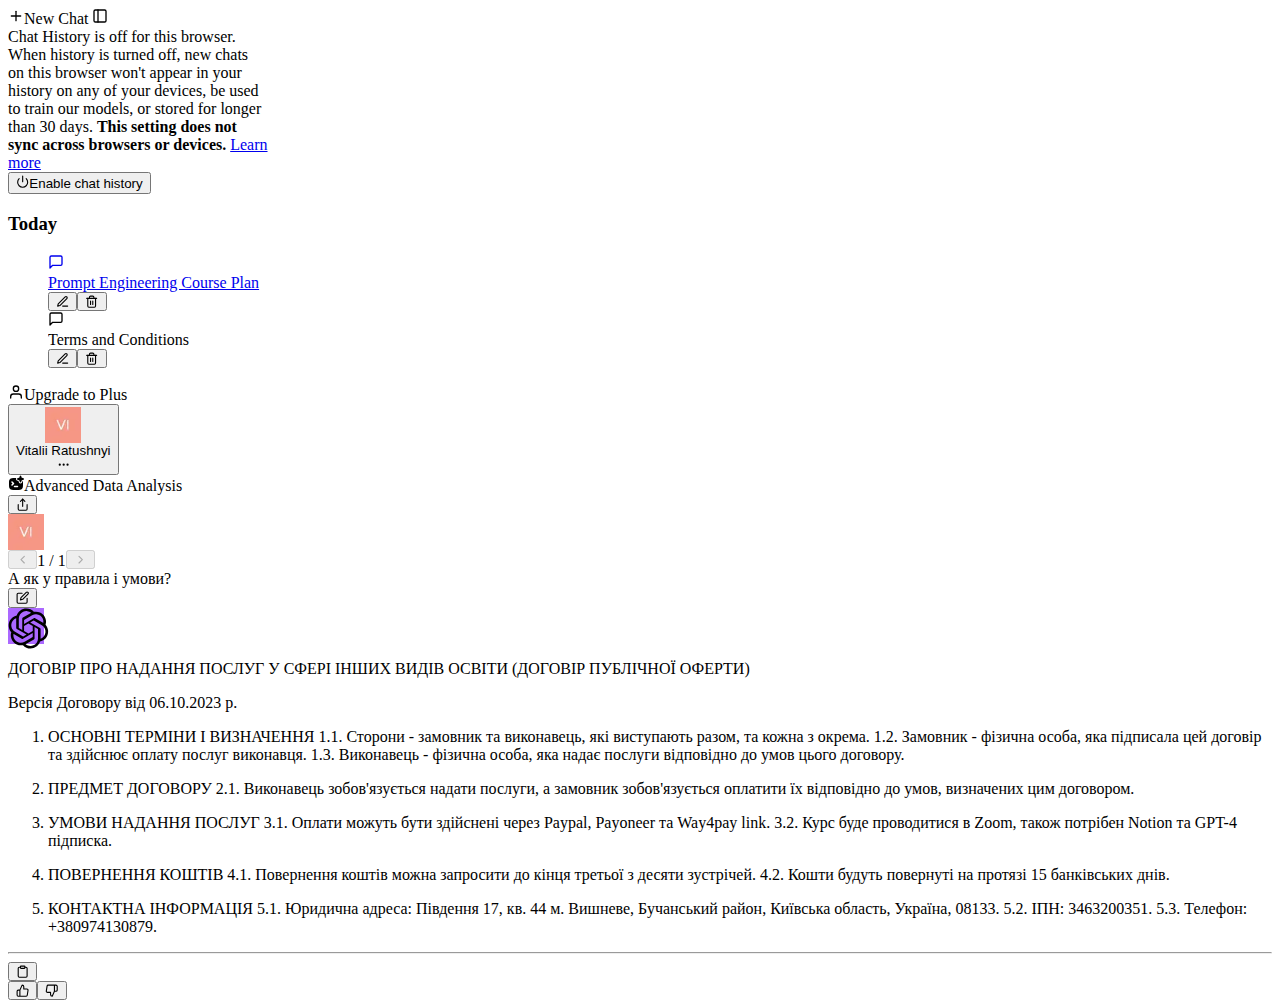
==== commit d8cb4632: "Terms and conditions update;" ====
--- a/terms_and_conditions.html
+++ b/terms_and_conditions.html
@@ -151,7 +151,8 @@
                         4.1. Повернення коштів можна запросити до кінця третьої з десяти зустрічей.
                         4.2. Кошти будуть повернуті на протязі 15 банківських днів.</p></li><li><p>КОНТАКТНА ІНФОРМАЦІЯ
                         5.1. Юридична адреса: Південня 17, кв. 44 м. Вишневе, Бучанський район, Київська область, Україна, 08133.
-                        5.2. Телефон: +380974130879.</p></li></ol><hr></div></div></div><div class="flex justify-between empty:hidden lg:block"><div class="text-gray-400 flex self-end lg:self-center justify-center gizmo:lg:justify-start mt-2 gizmo:mt-0 visible lg:gap-1 lg:absolute lg:top-0 lg:translate-x-full lg:right-0 lg:mt-0 lg:pl-2 gap-2 md:gap-3"><button class="flex ml-auto gizmo:ml-0 gap-2 items-center rounded-md p-1 text-xs gizmo:gap-1.5 gizmo:pl-0 dark:text-gray-400 dark:hover:bg-gray-700 dark:hover:text-gray-200 disabled:dark:hover:text-gray-400 hover:bg-gray-100 hover:text-gray-700"><svg stroke="currentColor" fill="none" stroke-width="2" viewBox="0 0 24 24" stroke-linecap="round" stroke-linejoin="round" class="icon-sm" height="1em" width="1em" xmlns="http://www.w3.org/2000/svg"><path d="M16 4h2a2 2 0 0 1 2 2v14a2 2 0 0 1-2 2H6a2 2 0 0 1-2-2V6a2 2 0 0 1 2-2h2"></path><rect x="8" y="2" width="8" height="4" rx="1" ry="1"></rect></svg></button><div class="flex gap-1 gizmo:gap-3"><button class="p-1 gizmo:pl-0 rounded-md disabled:dark:hover:text-gray-400 dark:hover:text-gray-200 dark:text-gray-400 hover:bg-gray-100 hover:text-gray-700 dark:hover:bg-gray-700"><svg stroke="currentColor" fill="none" stroke-width="2" viewBox="0 0 24 24" stroke-linecap="round" stroke-linejoin="round" class="icon-sm" height="1em" width="1em" xmlns="http://www.w3.org/2000/svg"><path d="M14 9V5a3 3 0 0 0-3-3l-4 9v11h11.28a2 2 0 0 0 2-1.7l1.38-9a2 2 0 0 0-2-2.3zM7 22H4a2 2 0 0 1-2-2v-7a2 2 0 0 1 2-2h3"></path></svg></button><button class="p-1 gizmo:pl-0 rounded-md disabled:dark:hover:text-gray-400 dark:hover:text-gray-200 dark:text-gray-400 hover:bg-gray-100 hover:text-gray-700 dark:hover:bg-gray-700"><svg stroke="currentColor" fill="none" stroke-width="2" viewBox="0 0 24 24" stroke-linecap="round" stroke-linejoin="round" class="icon-sm" height="1em" width="1em" xmlns="http://www.w3.org/2000/svg"><path d="M10 15v4a3 3 0 0 0 3 3l4-9V2H5.72a2 2 0 0 0-2 1.7l-1.38 9a2 2 0 0 0 2 2.3zm7-13h2.67A2.31 2.31 0 0 1 22 4v7a2.31 2.31 0 0 1-2.33 2H17"></path></svg></button></div></div></div></div></div></div></div>
+                        5.2. ІПН: 3463200351.
+                        5.3. Телефон: +380974130879.</p></li></ol><hr></div></div></div><div class="flex justify-between empty:hidden lg:block"><div class="text-gray-400 flex self-end lg:self-center justify-center gizmo:lg:justify-start mt-2 gizmo:mt-0 visible lg:gap-1 lg:absolute lg:top-0 lg:translate-x-full lg:right-0 lg:mt-0 lg:pl-2 gap-2 md:gap-3"><button class="flex ml-auto gizmo:ml-0 gap-2 items-center rounded-md p-1 text-xs gizmo:gap-1.5 gizmo:pl-0 dark:text-gray-400 dark:hover:bg-gray-700 dark:hover:text-gray-200 disabled:dark:hover:text-gray-400 hover:bg-gray-100 hover:text-gray-700"><svg stroke="currentColor" fill="none" stroke-width="2" viewBox="0 0 24 24" stroke-linecap="round" stroke-linejoin="round" class="icon-sm" height="1em" width="1em" xmlns="http://www.w3.org/2000/svg"><path d="M16 4h2a2 2 0 0 1 2 2v14a2 2 0 0 1-2 2H6a2 2 0 0 1-2-2V6a2 2 0 0 1 2-2h2"></path><rect x="8" y="2" width="8" height="4" rx="1" ry="1"></rect></svg></button><div class="flex gap-1 gizmo:gap-3"><button class="p-1 gizmo:pl-0 rounded-md disabled:dark:hover:text-gray-400 dark:hover:text-gray-200 dark:text-gray-400 hover:bg-gray-100 hover:text-gray-700 dark:hover:bg-gray-700"><svg stroke="currentColor" fill="none" stroke-width="2" viewBox="0 0 24 24" stroke-linecap="round" stroke-linejoin="round" class="icon-sm" height="1em" width="1em" xmlns="http://www.w3.org/2000/svg"><path d="M14 9V5a3 3 0 0 0-3-3l-4 9v11h11.28a2 2 0 0 0 2-1.7l1.38-9a2 2 0 0 0-2-2.3zM7 22H4a2 2 0 0 1-2-2v-7a2 2 0 0 1 2-2h3"></path></svg></button><button class="p-1 gizmo:pl-0 rounded-md disabled:dark:hover:text-gray-400 dark:hover:text-gray-200 dark:text-gray-400 hover:bg-gray-100 hover:text-gray-700 dark:hover:bg-gray-700"><svg stroke="currentColor" fill="none" stroke-width="2" viewBox="0 0 24 24" stroke-linecap="round" stroke-linejoin="round" class="icon-sm" height="1em" width="1em" xmlns="http://www.w3.org/2000/svg"><path d="M10 15v4a3 3 0 0 0 3 3l4-9V2H5.72a2 2 0 0 0-2 1.7l-1.38 9a2 2 0 0 0 2 2.3zm7-13h2.67A2.31 2.31 0 0 1 22 4v7a2.31 2.31 0 0 1-2.33 2H17"></path></svg></button></div></div></div></div></div></div></div>
 
                     <!--<script src="https://tcr9i.chat.openai.com/v2/35536E1E-65B4-4D96-9D97-6ADB7EFF8147/api.js" async="" defer="" data-status="loading" data-callback="useArkoseSetupEnforcement"></script>-->
 
